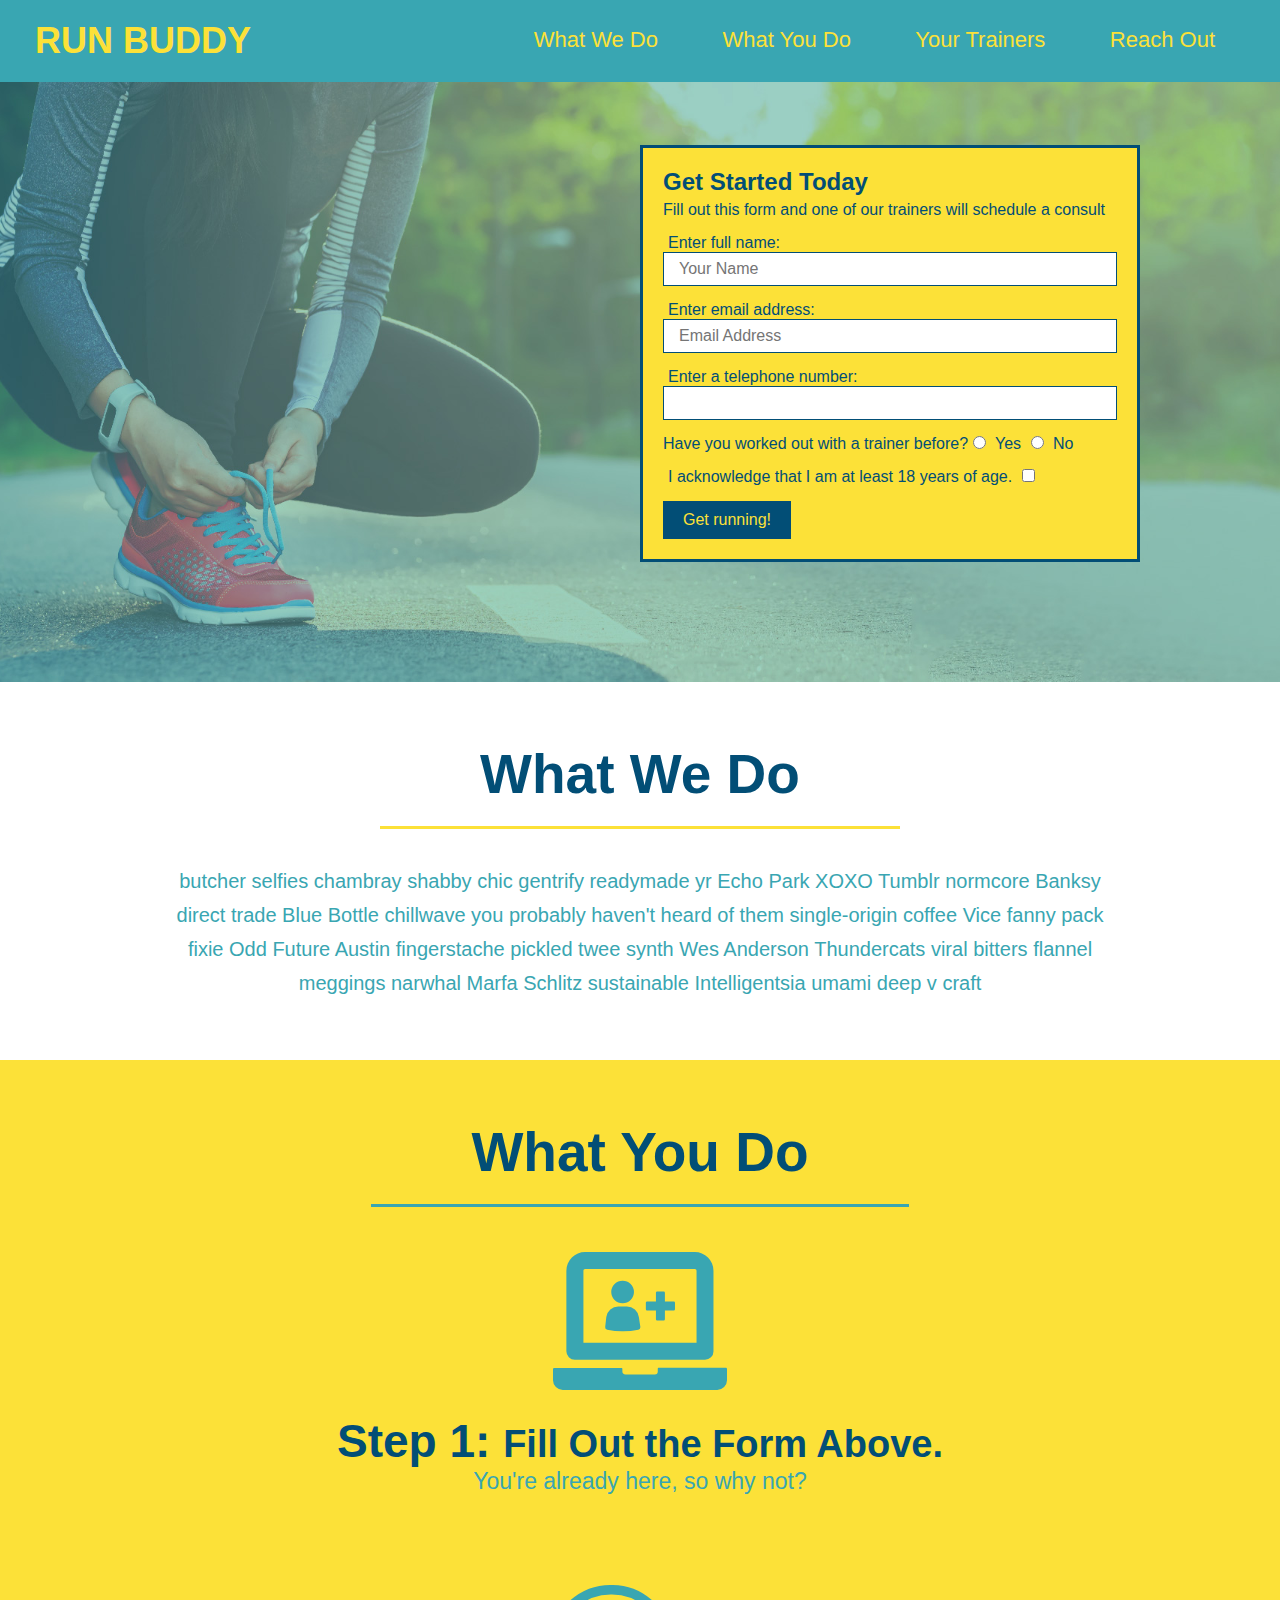
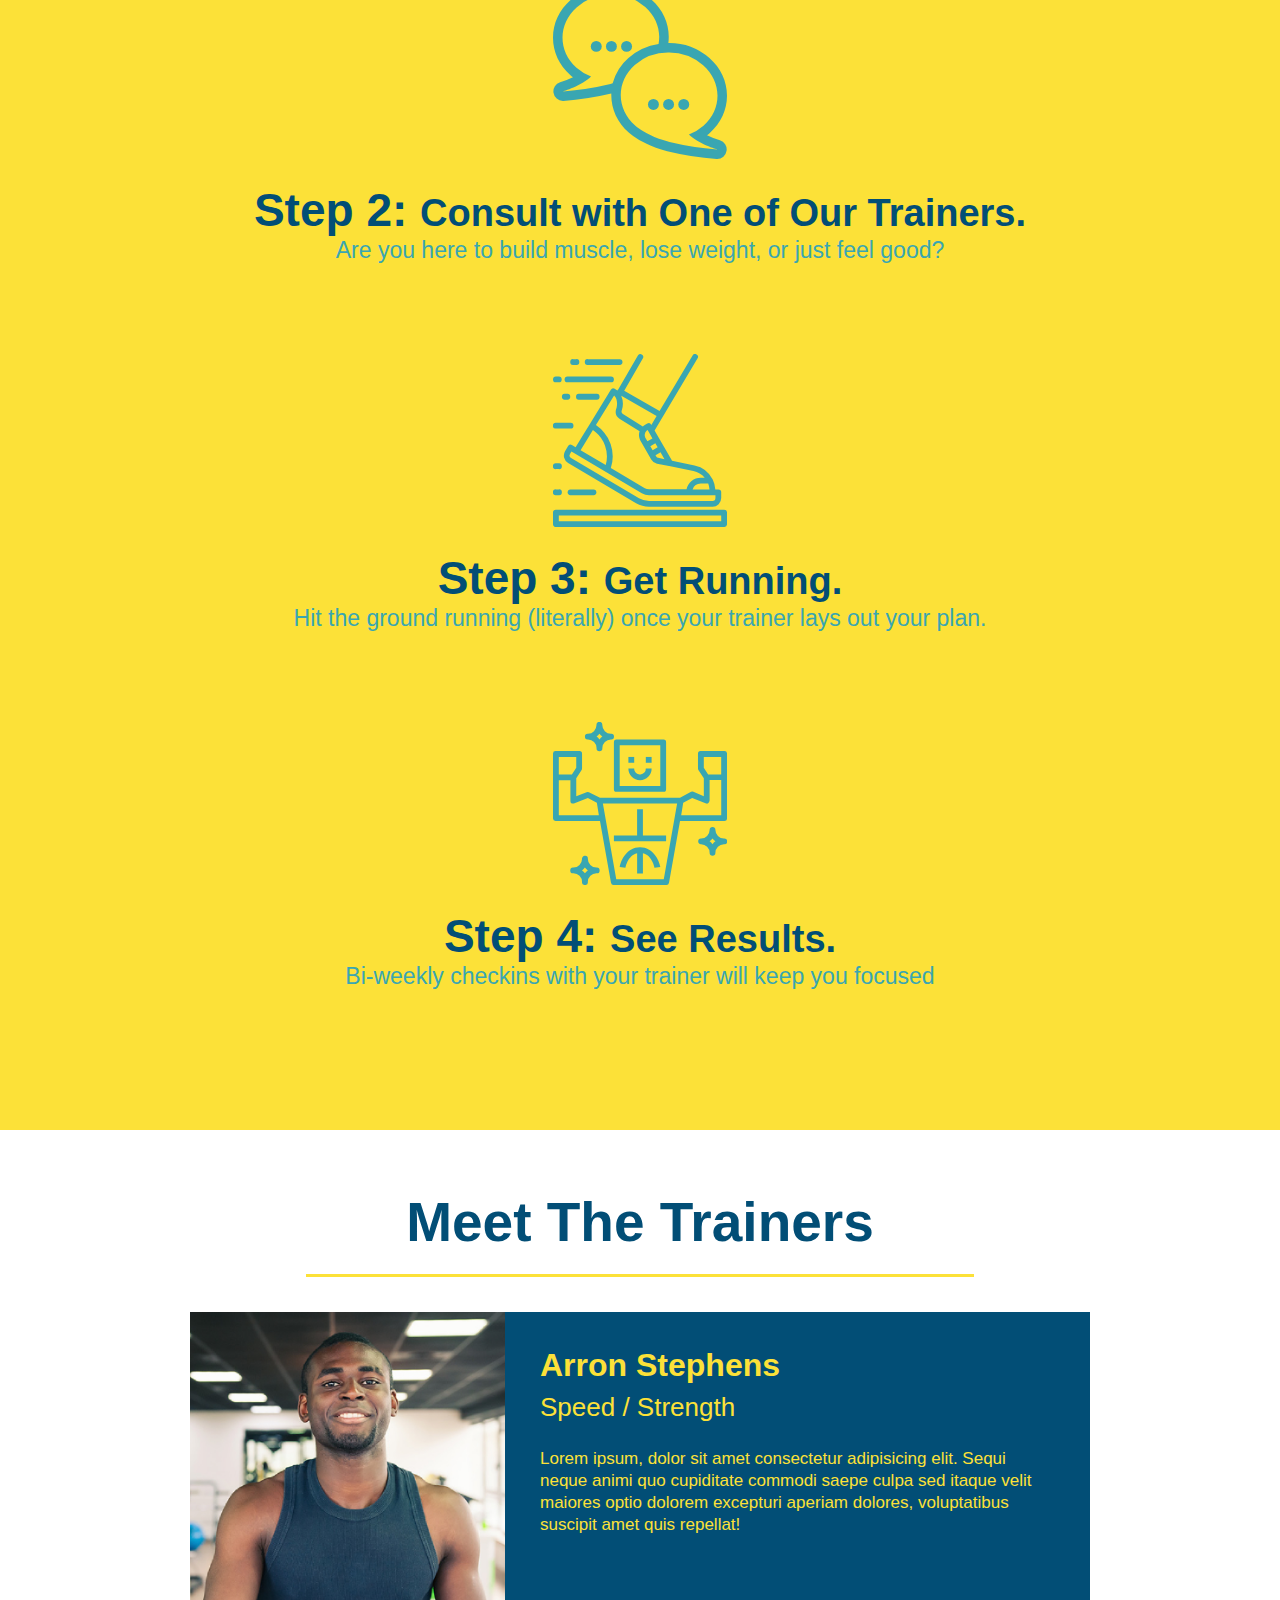
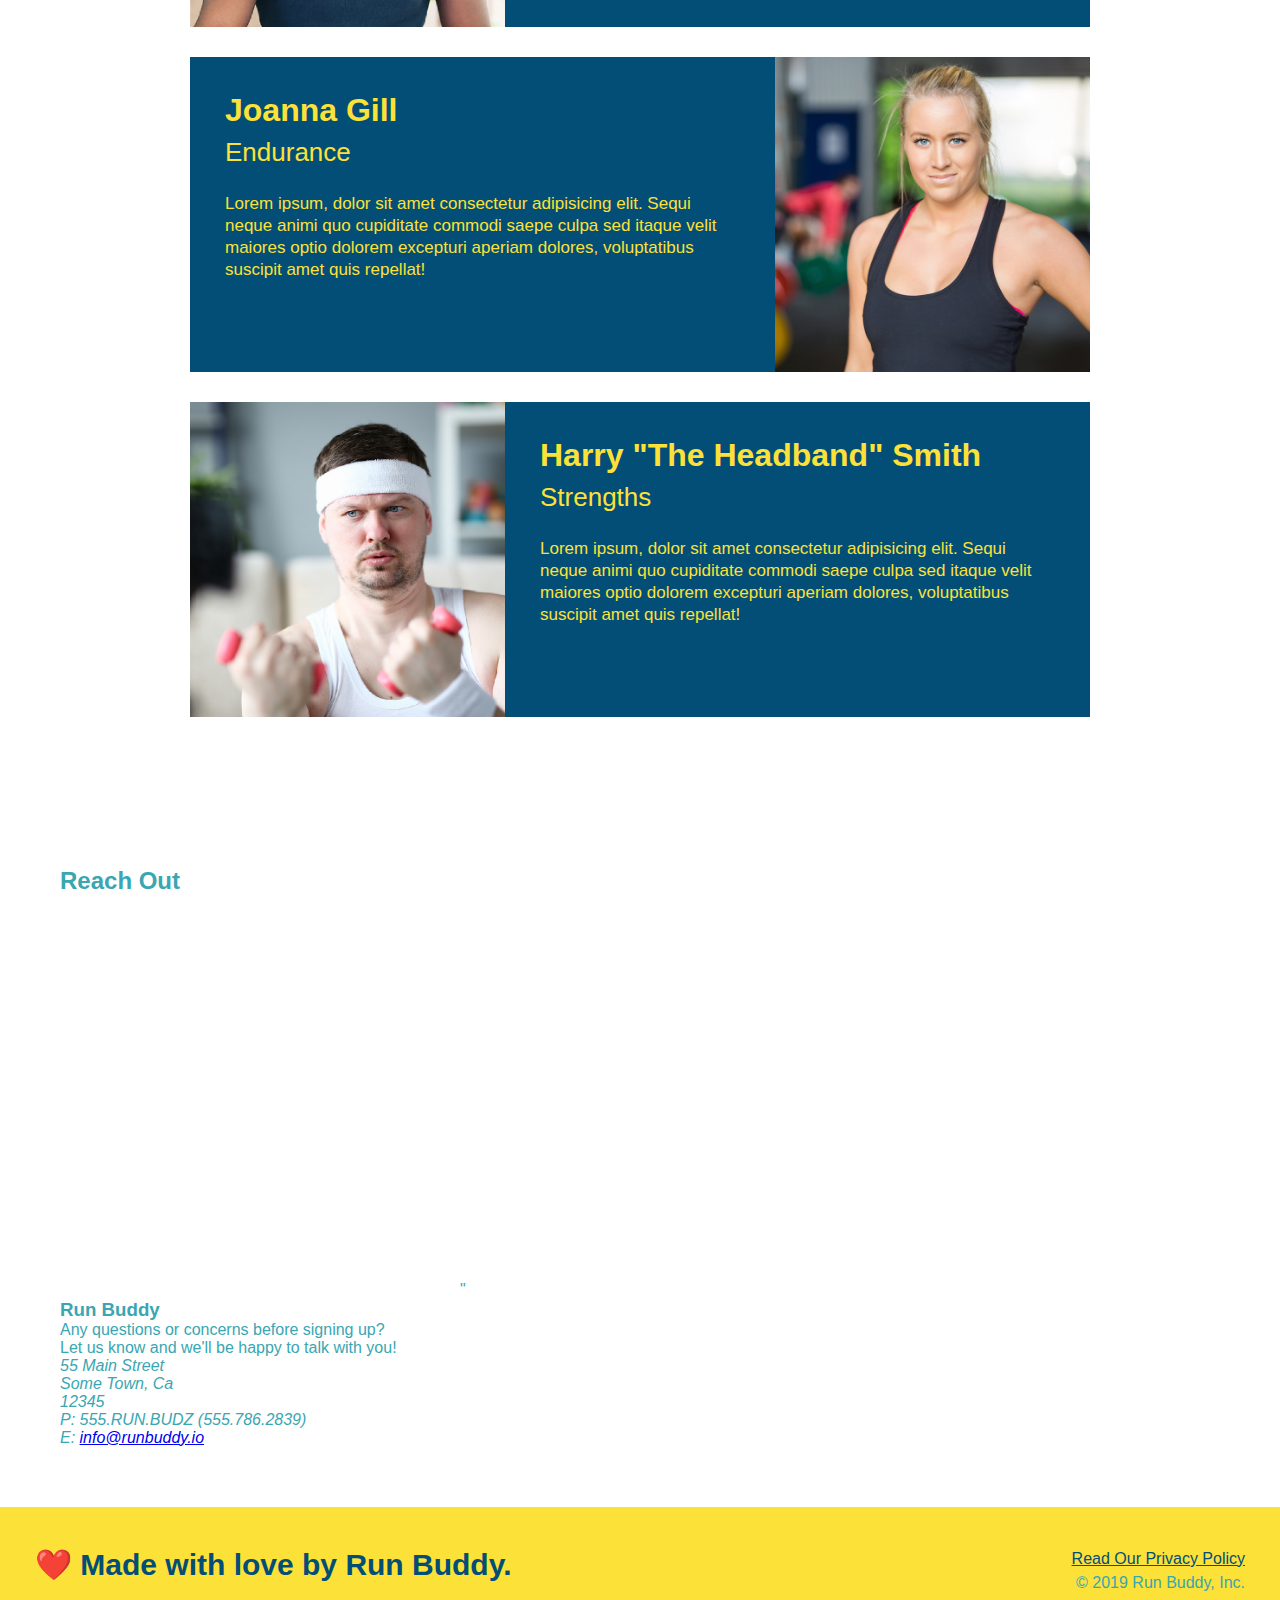
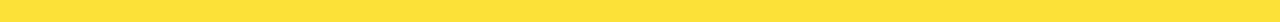
==== index.html @ d8ef8b3f "add iframe" ====
<!DOCTYPE html>
<html lang="en">
<head>
     <meta charset="UTF-8" />
    <title>Run Buddy</title>
    <link rel="stylesheet" href="./assets/css/style.css" />
</head>

<body>
    
    <!-- navigation -->
    
    <header>
       <h1>
         <a href="/">RUN BUDDY</a>
       </h1> 
        <nav>
          
            <!-- Unordered list element -->
           <ul>
               
            <!-- List item element -->
               <li>
                   
                <!-- Anchor element -->
                  
                   <a href="#what-we-do">What We Do</a>
               </li>
               <li>
                   <a href="#what-you-do">What You Do</a>
               </li>
               <li>
                   <a href="#your-trainers">Your Trainers</a>
               </li>
               <li>
                   <a href="#reach-out">Reach Out</a>
               </li>
           </ul>
        </nav>
    </header>
   
    <!-- hero/jumbotron -->
   
    <section class="hero">
        <div class="hero-form">
            <h3>Get Started Today</h3>
            <p>Fill out this form and one of our trainers will schedule a consult</p>
            
            <!-- Add form element -->
            
            <form>
                <label for="name">Enter full name:</label>
                <input type="text" placeholder="Your Name" name="name" id="name" class="form-input" />
                
                <label for="email">Enter email address:</label>
                <input type="email" placeholder="Email Address" name="email" id="email" class="form-input" />
                
                <label for="phone">Enter a telephone number:</label>
                <input type="tel" placehoder="Phone Number" name="phone" id="phone" class="form-input" />
                <p>
                    Have you worked out with a trainer before?
                    <input type="radio" name="trainer-confirm" id="trainer-yes" />
                    <label for="trainer-yes">Yes</label>
                    <input type="radio" name="trainer-confirm" id="trainer-no" />
                    <label for="trainer-no">No</label>
                </p>
                <p>
                    <label for="checkbox" >
                        I acknowledge that I am at least 18 years of age.
                    </label>
                    <input type="checkbox" name="age-confirm" id="checkbox" />
                </p>
                <button type="submit">
                    Get running!
                </button>
            </form>
        </div>
    </section>
    <!-- end hero -->
    
    <!-- "what we do" section -->
    
    <section id="what-we-do" class="intro">
        <h2 class="section-title primary-border">What We Do</h2>
        <p>
            butcher selfies chambray shabby chic gentrify readymade yr Echo Park XOXO Tumblr normcore Banksy direct trade Blue Bottle chillwave you probably haven't heard of them single-origin coffee Vice fanny pack fixie Odd Future Austin fingerstache pickled twee synth Wes Anderson Thundercats viral bitters flannel meggings narwhal Marfa Schlitz sustainable Intelligentsia umami deep v craft
        </p>
    
    </section>

    <!-- "what you do" section -->
    <section id="what-you-do" class="steps">
        <h2 class="section-title secondary-border">What You Do</h2>

        <div>
           
            <!-- insert this img element -->
            <img src="./assets/images/step-1.svg" alt="" />
            <h3>Step 1: <span>Fill Out the Form Above.</span></h3>
            <p>You're already here, so why not?</p>
       
        </div>
        
        <div>
            
            <!-- insert this img element -->
           <img src="./assets/images/step-2.svg" alt="" />
           <h3>Step 2: <span>Consult with One of Our Trainers.</span></h3>
           <p>Are you here to build muscle, lose weight, or just feel good?</p>
      
        </div>

       <div>
            
        <!-- insert this img element -->
          <img src="./assets/images/step-3.svg" alt="" />
          <h3>Step 3: <span>Get Running.</span></h3>
          <p>Hit the ground running (literally) once your trainer lays out your plan.</p>
     
        </div>

      <div>
           
        <!-- insert this img element -->
          
        <img src="./assets/images/step-4.svg" alt="" />
         <h3>Step 4: <span>See Results.</span></h3>
         <p>Bi-weekly checkins with your trainer will keep you focused</p>
     
        </div>
    
    </section>
    
    <!-- "meet the trainers" section -->
    <section id="your-trainers" class="trainers">
        
        <h2 class="section-title primary-border">
            Meet The Trainers
        </h2>
         <!-- first trainer bio -->
        <article class="trainer">
            <img src="./assets/images/trainer-1.jpg" alt="Arron Stephens in his workout clothes, ready to pump iron" />
            <div class="trainer-bio text-left">
                <h3>Arron Stephens</h3>
                <h4>Speed / Strength</h4>
                <p>
                    Lorem ipsum, dolor sit amet consectetur adipisicing elit. Sequi neque animi quo cupiditate commodi saepe culpa sed
                    itaque velit maiores optio dolorem excepturi aperiam dolores, voluptatibus suscipit amet quis repellat! 
                </p>
             </div>
            </article>
            <!-- second trainer bio -->
            <article class="trainer">
            <div class="trainer-bio text-left">
                <h3>Joanna Gill</h3>
                <h4>Endurance</h4>
                <p>
                    Lorem ipsum, dolor sit amet consectetur adipisicing elit. Sequi neque animi quo cupiditate commodi saepe culpa sed
                    itaque velit maiores optio dolorem excepturi aperiam dolores, voluptatibus suscipit amet quis repellat! 
                </p>
             </div>
             <img src="./assets/images/trainer-2.jpg" alt="Joanna Gill cooling off after a workout" />
            </article>
           <!-- third trainer bio -->
            <article class="trainer">
            <img src="./assets/images/trainer-3.jpg" alt="Harry Smith wearing a headband and lifting comically small pink weights" />
            <div class="trainer-bio text-left">
                <h3>Harry "The Headband" Smith</h3>
                <h4>Strengths</h4>
                <p>
                    Lorem ipsum, dolor sit amet consectetur adipisicing elit. Sequi neque animi quo cupiditate commodi saepe culpa sed
                    itaque velit maiores optio dolorem excepturi aperiam dolores, voluptatibus suscipit amet quis repellat! 
                </p>
            </div>
            </article>

    
    </section>
    
    <!-- "reach out" section -->
    
    <section>
        
        <h2>
            Reach Out
        </h2>
    <div class="contact-info">
        <iframe
        src="https://www.google.com/maps/embed?pb=!1m18!1m12!1m3!1d184596.12013698727!2d-79.90496013267479!3d43.704015378473976!2m3!1f0!2f0!3f0!3m2!1i1024!2i768!4f13.1!3m3!1m2!1s0x882b1598fc115631%3A0xb42638a7da50dcc9!2sPetSmart!5e0!3m2!1sen!2sca!4v1607138807321!5m2!1sen!2sca" 
        width="400" 
        height="400" 
        frameborder="0" 
        style="border:0;" 
        allowfullscreen="" 
        aria-hidden="false" 
        tabindex="0"
        >
        </iframe>"
    </div>
    <div>
        <h3>Run Buddy</h3>
        <p>
            Any questions or concerns before signing up?
            <br />
            Let us know and we'll be happy to talk with you!
        </p>
        <address>
            55 Main Street <br/>
            Some Town, Ca <br/>
            12345<br />
            P: 555.RUN.BUDZ (555.786.2839)<br/>
            E: <a href="mailto:info@runbuddy.io">info@runbuddy.io</a>
          </address>
    </div>
    </section>
    
    <!-- footer -->
    
    <footer>
        <h2>❤️ Made with love by Run Buddy.</h2>
        <div>
            <a href="#">Read Our Privacy Policy</a><br />
            &copy; 2019 Run Buddy, Inc.
        </div>
    </footer>
</body>
</html>
---- assets/css/style.css ----
* {
   margin: 0;
   padding: 0;
   box-sizing: border-box;
}

/*apply styles to <body> */
body {
    color: #39a6b2;
    font-family: Helvetica, Arial, sans-serif;
  }
  /* apply styles to <header> */
header {
    padding: 20px 35px;
    background-color: #39a6b2;
  }
header h1 {
    font-weight: bold;
    font-size: 36px;
    color: #fce138;
    margin: 0;
    display: inline;
  }
header a {
    text-decoration: none;
    color: #fce138;
}
header nav {
    float: right;
    margin: 7px 0;
}
header nav ul li{
    display: inline;
}
header nav ul li a {
    margin: 0 30px;
    font-weight: lighter;
    font-size: 22px;
}
footer {
    background: #fce138;
    width: 100%;
    padding: 40px 35px;
}
footer h2 {
    display: inline;
    color: #024e76;
    font-size: 30px;
    margin: 0;
}
footer div {
    float: right;
    line-height: 1.5;
    text-align: right;
}
footer a {
    color: #024e76;
}

section {
    padding: 60px ;
}

/* Hero Style Start */
.hero {
    background-image: url("../images/hero-bg.jpg");
    height: 600px;
    background-size: cover;
    background-position: center;
    position: relative;
}
.hero-form {
    border: solid 3px #024e76;
    background-color:  #fce138;
    padding: 20px;
    width: 500px;
    color: #024e76;
    position: absolute;
    bottom: 120px;
    right: 140px;
}
.hero-form p {
    margin: 5px 0 15px 0;

}
.hero-form h3 {
    font-size: 24px;
    margin: 0px;
}
.form-input {
    border: 1px solid #024e76;
    display:block;
    padding: 7px 15px;
    font-size: 16px;
    color: #024e76;
    width: 100%;
    margin-bottom: 15px;
}
.hero-form label {
    margin: 0 5px;
}
.hero-form button {
    color: #fce138;
    background-color: #024e76;
    border: none;
    padding: 10px 20px;
    font-size: 16px;
}
/* Hero Style End */

/* What we do Start */

.intro {
    text-align: center;
}
.section-title {
    font-size: 55px;
    color: #024e76;
    margin-bottom: 35px;
    padding: 0 100px 20px 100px;
    border-bottom: 3px solid;
    border-color: #fce138;
    display: inline-block;
    border-bottom: 3px solid;
}
.primary-border {
    border-color: #fce138;
  }
  
.secondary-border {
    border-color: #39a6b2;
  }

.intro p {
    line-height: 1.7;
    color: #39a6b2;
    width: 80%;
    font-size: 20px;
    margin: 0 auto;
  }
  /* What we do End */

  /* What you do Start */
  
  .steps {
    text-align: center;
    background: #fce138;
  }
  .steps div {
      margin-bottom: 80px;
}

.steps img {
    width: 15%;
    margin: 10px;
}

.steps h3 {
    color: #024e76;
    font-size: 46px;
    margin-top: 10px;
}

.steps p {
    color: #39a6b2;
    font-size: 23px;
}

.steps span {
    font-size: 38px;
}

/*  Trainers section Starts */

.trainers {
    text-align: center;
}

.trainer {
    width: 900px;
    margin: 0 auto 30px auto;
    background: #024e76;
    color: #fce138;
    overflow: auto;
}
.trainer img {
    width: 35%;
    float: left;
  }
  
.trainer-bio {
    padding: 35px;
    float: left;
    width: 65%;
  }
  .text-left {
    text-align: left;
  }
  
  .text-right {
    text-align: right;
  }
  .trainer-bio h3 {
    font-size: 32px;
    margin-bottom: 8px;
  }
  
  .trainer-bio h4 {
    font-weight: lighter;
    font-size: 26px;
    margin-bottom: 25px;
  }
  
  .trainer-bio p {
    font-size: 17px;
    line-height: 1.3;
  }
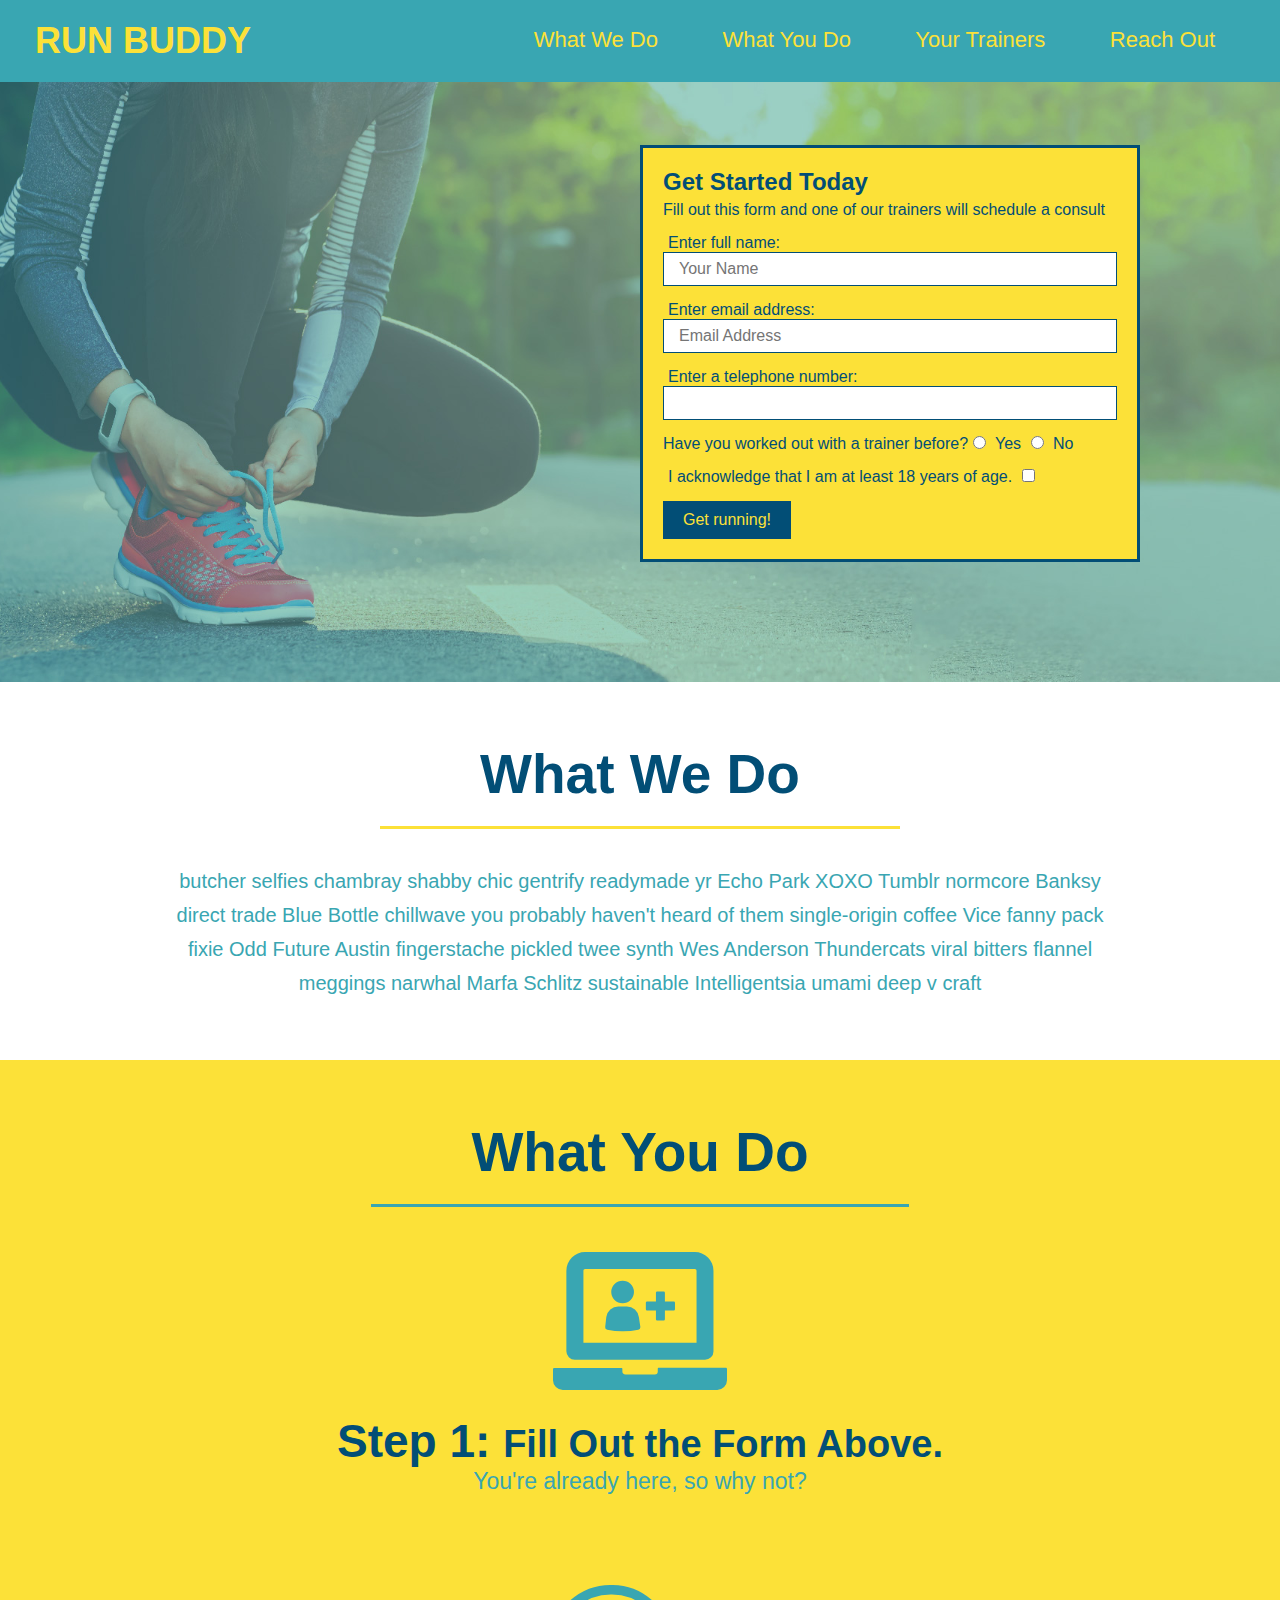
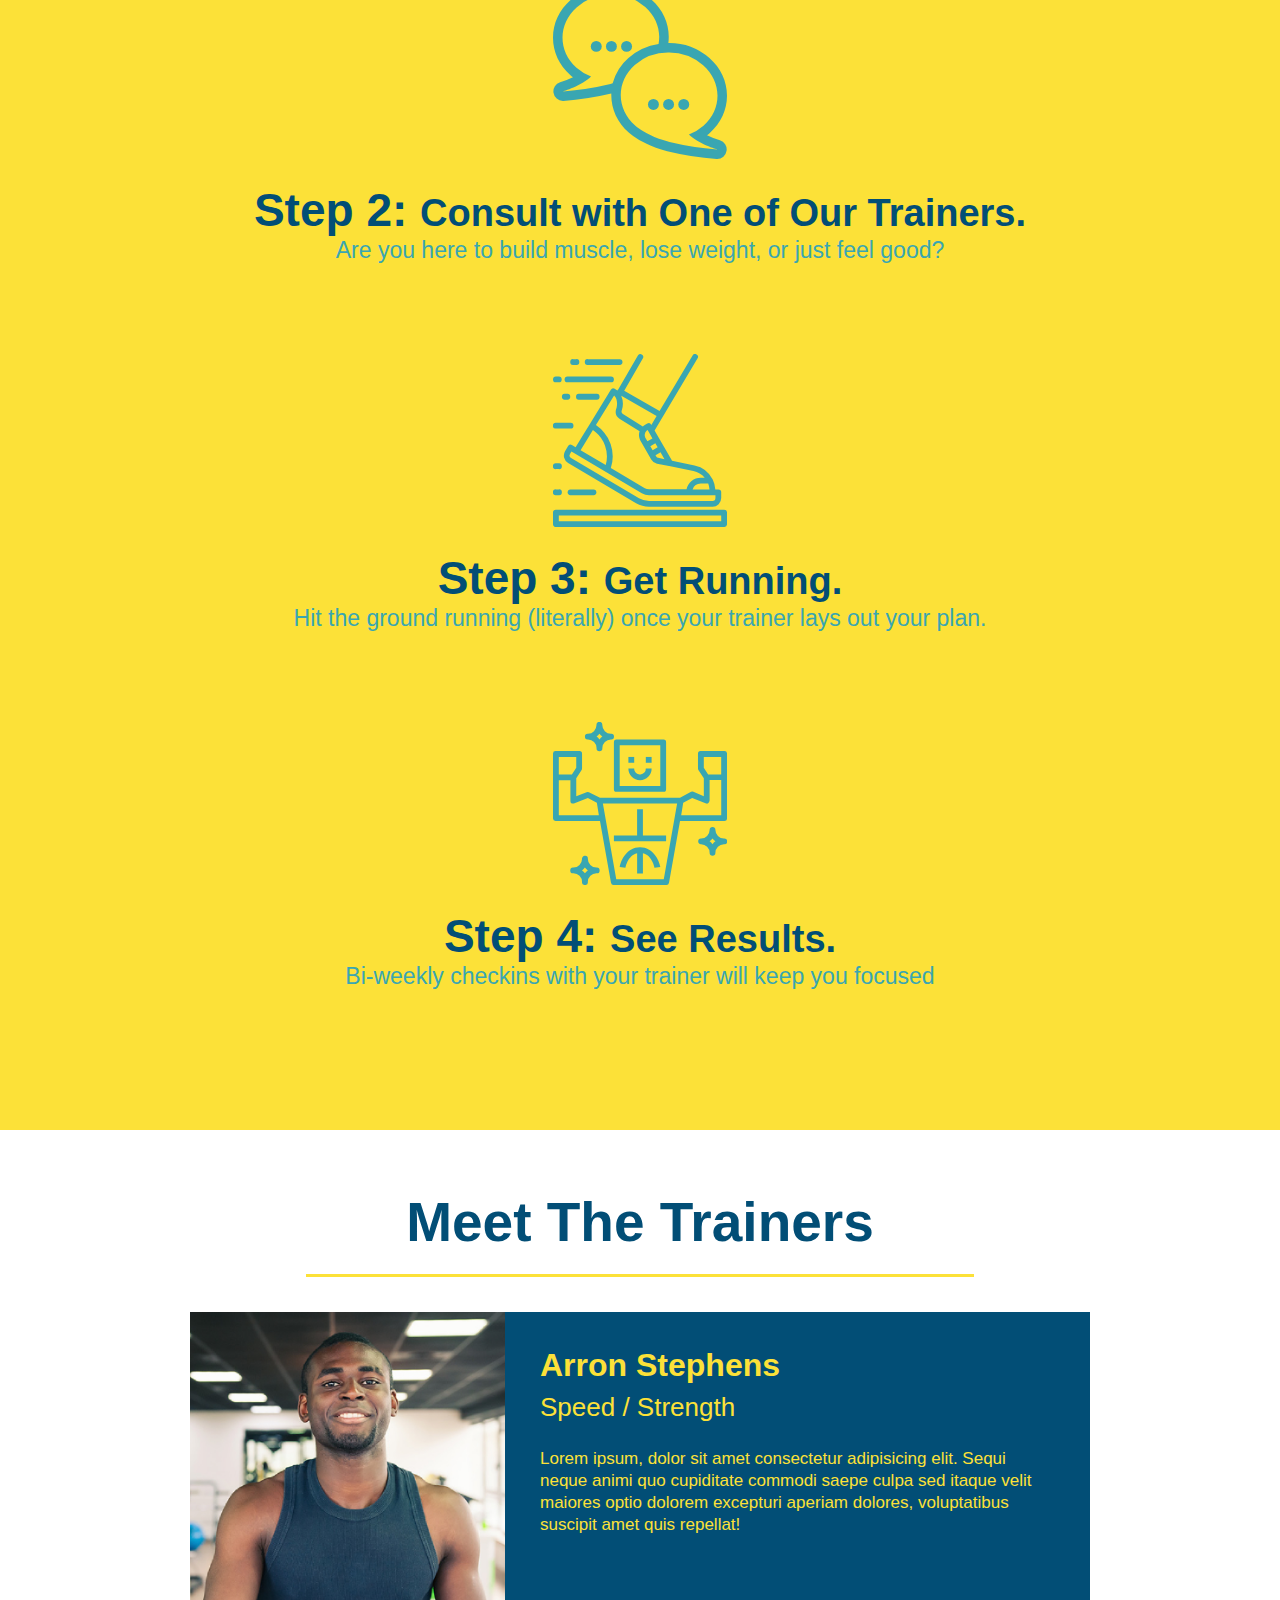
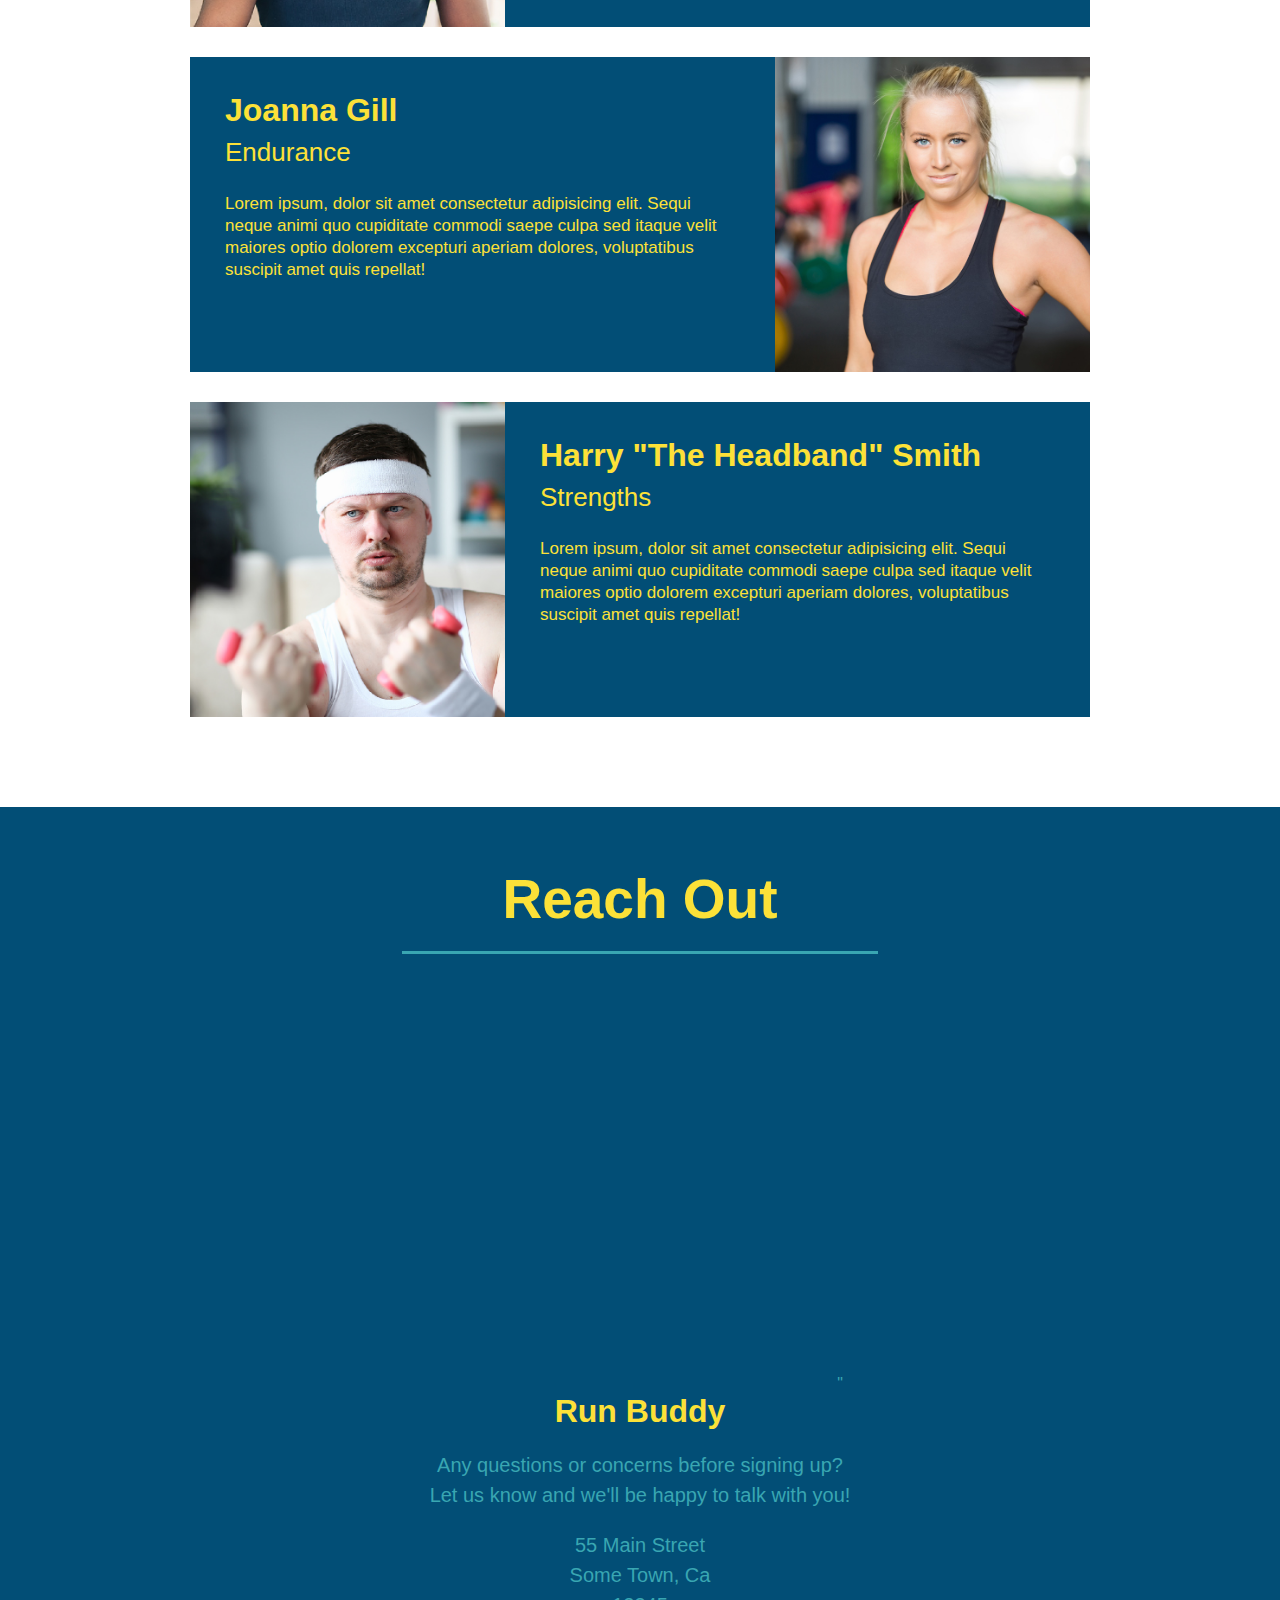
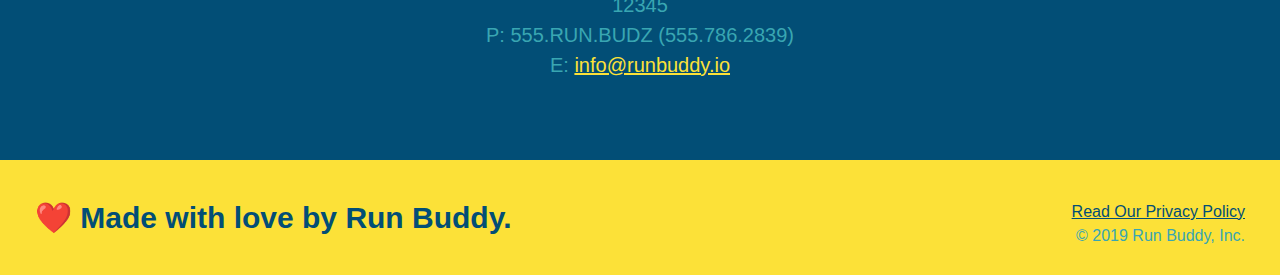
==== commit 91ee96eb: "privacy policy" ====
--- a/index.html
+++ b/index.html
@@ -179,9 +179,9 @@
     
     <!-- "reach out" section -->
     
-    <section>
+    <section id="reach-out" class="contact">
         
-        <h2>
+        <h2 class="section-title secondary-border">
             Reach Out
         </h2>
     <div class="contact-info">
@@ -197,7 +197,7 @@
         >
         </iframe>"
     </div>
-    <div>
+    <div class="contact-info">
         <h3>Run Buddy</h3>
         <p>
             Any questions or concerns before signing up?
@@ -211,7 +211,7 @@
             P: 555.RUN.BUDZ (555.786.2839)<br/>
             E: <a href="mailto:info@runbuddy.io">info@runbuddy.io</a>
           </address>
-    </div>
+        </div>
     </section>
     
     <!-- footer -->
--- a/assets/css/style.css
+++ b/assets/css/style.css
@@ -214,4 +214,45 @@
   .trainer-bio p {
     font-size: 17px;
     line-height: 1.3;
-  }+  }
+
+  /* REACH OUT STYLES START */
+  .contact {
+    text-align: center;
+    background: #024e76;
+  }
+
+  .contact h2 {
+    color: #fce138;
+  }
+  .contact-info div {
+    width: 410px;
+    display: inline-block;
+    vertical-align: top;
+    text-align: left;
+    margin: 30px 0 0 60px;
+    color: white;
+  }
+ 
+  .contact-info iframe {
+    width: 400px;
+    height: 400px;
+  }
+
+  .contact-info h3 {
+    color: #fce138;
+    font-size: 32px;
+  }
+  
+  .contact-info p, .contact-info address {
+    margin: 20px 0;
+    line-height: 1.5;
+    font-size: 20px;
+    font-style: normal;
+  }
+  
+  .contact-info a {
+    color: #fce138;
+  }
+  
+  /* REACH OUT STYLES END */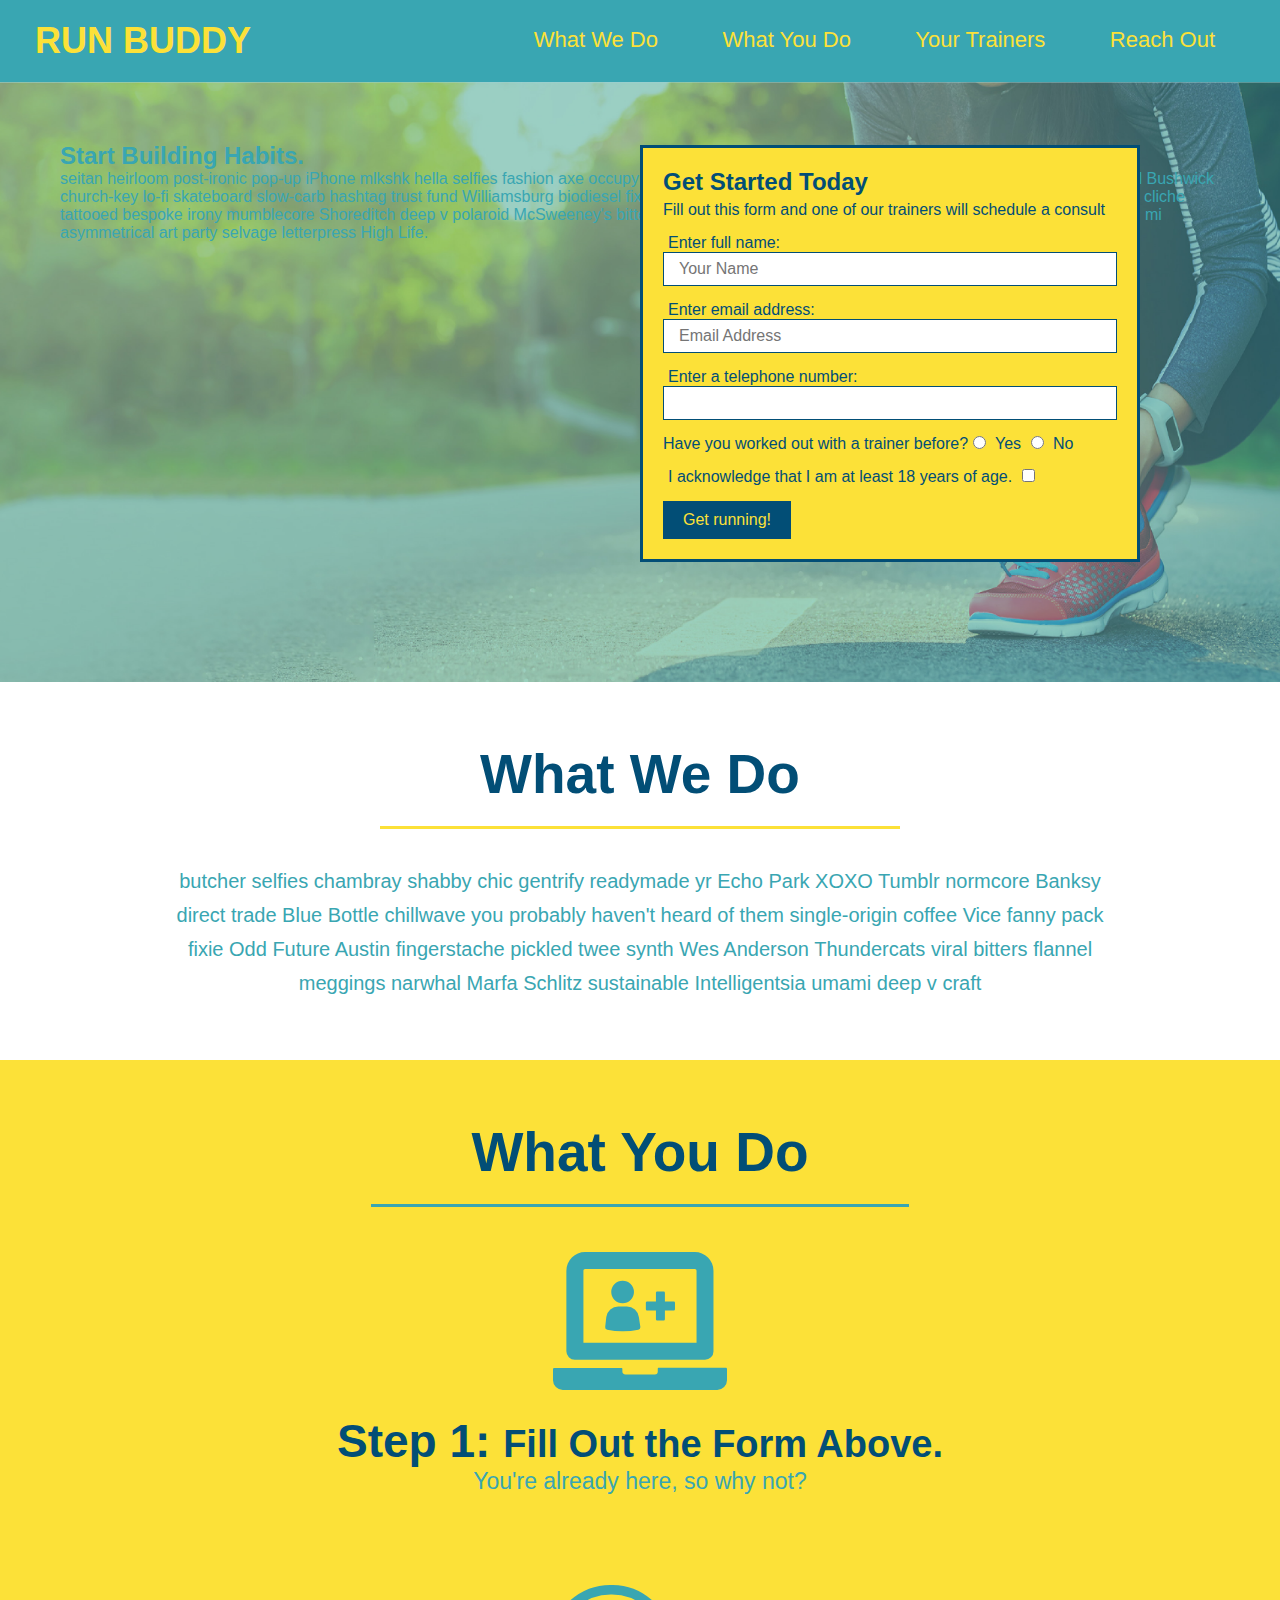
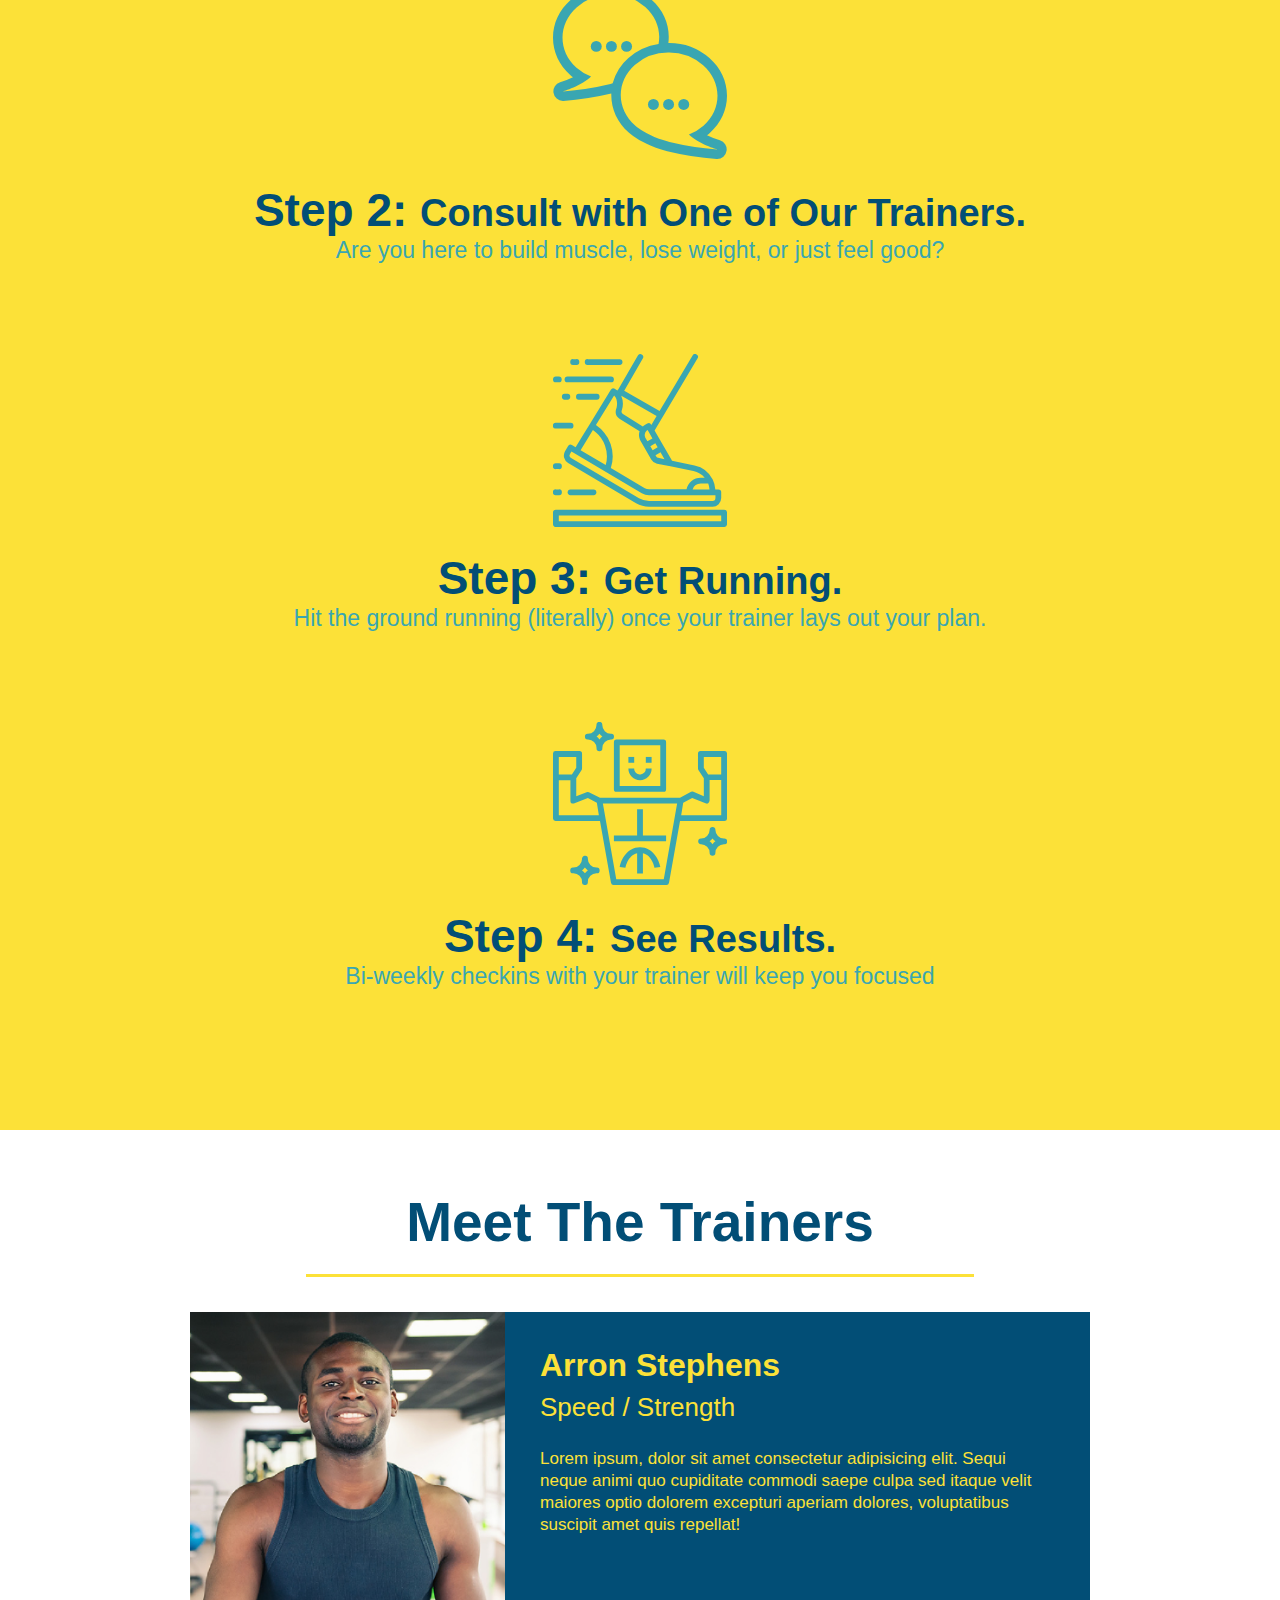
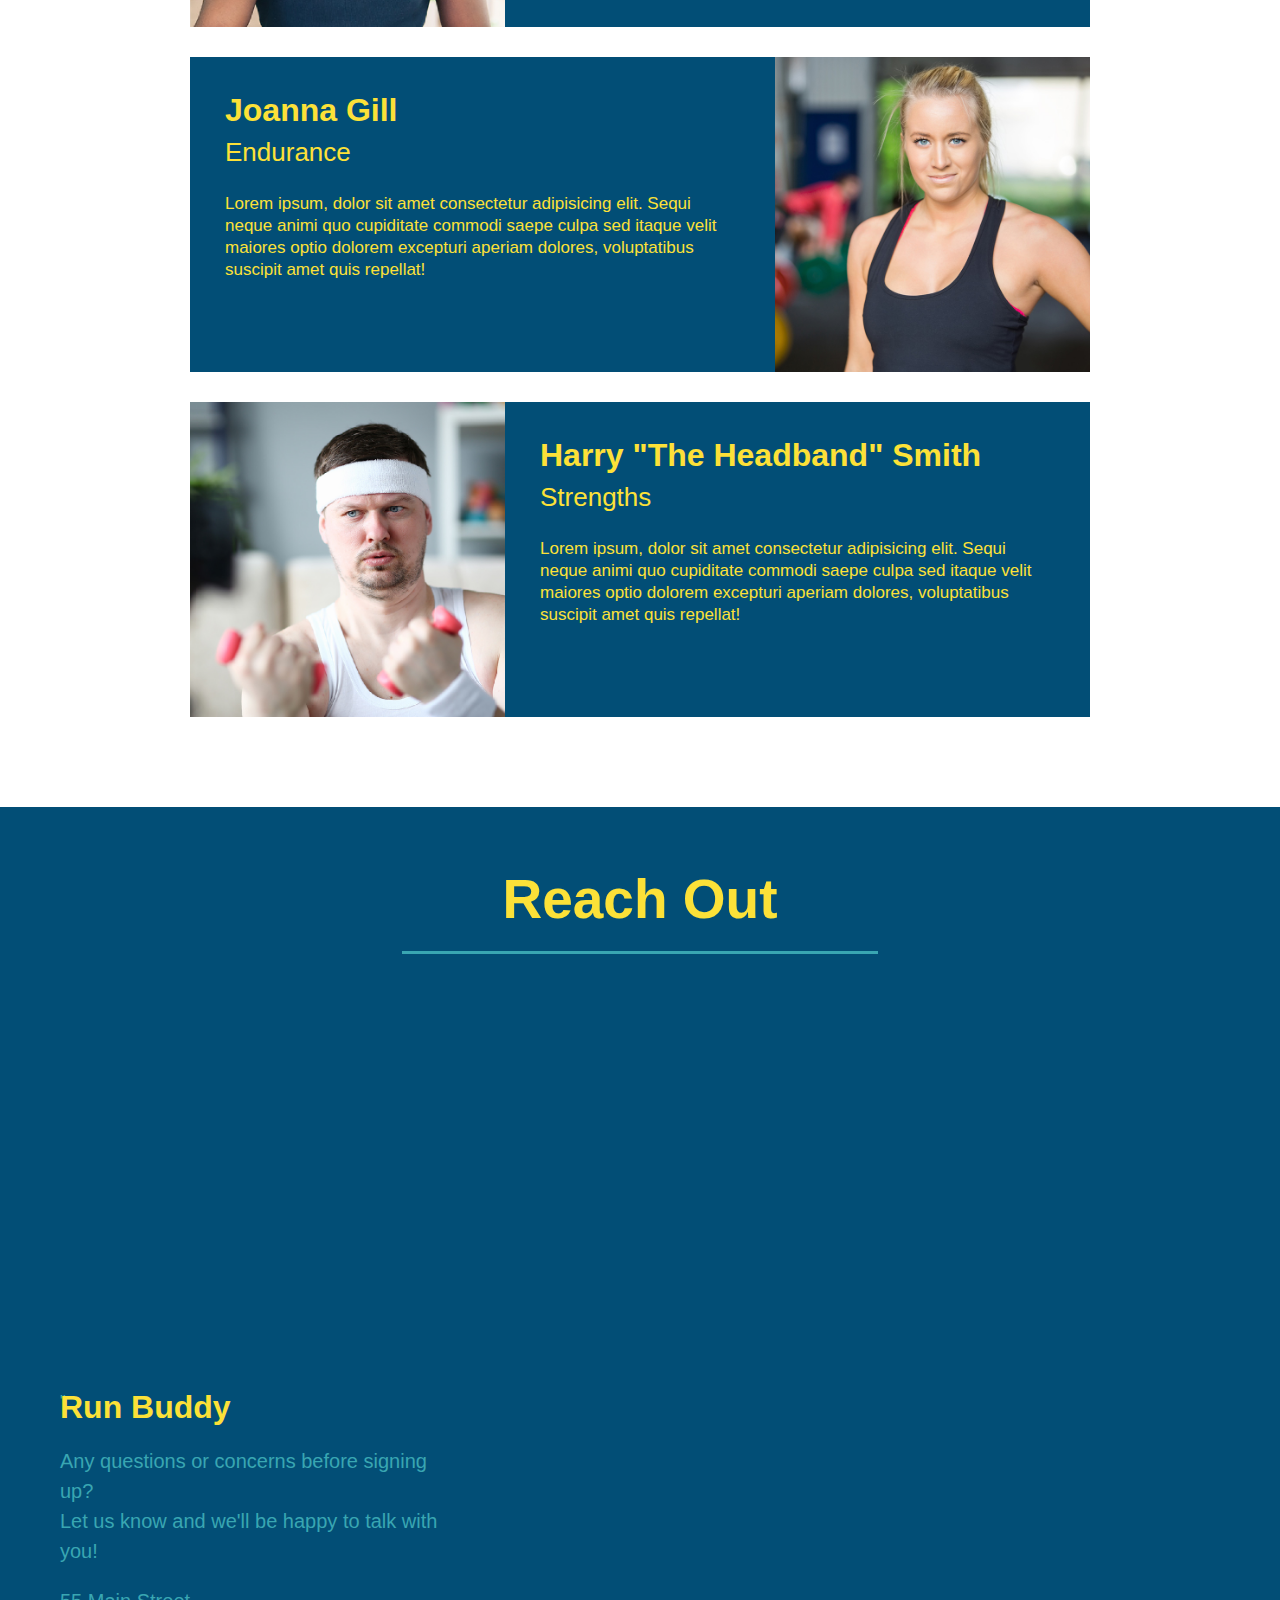
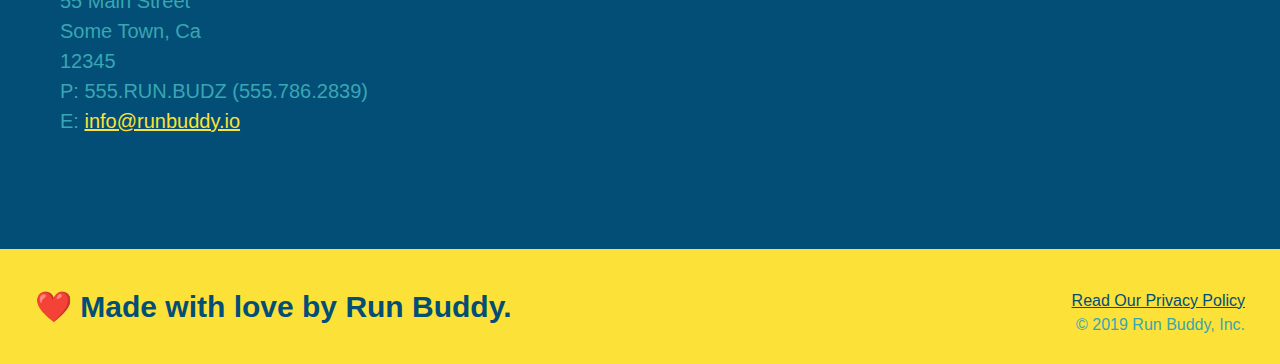
==== commit 1ca4e4df: "add content to hero, replace image" ====
--- a/index.html
+++ b/index.html
@@ -42,6 +42,13 @@
     <!-- hero/jumbotron -->
    
     <section class="hero">
+<div class="hero-cta">
+    <h2>Start Building Habits.</h2>
+    <p>
+        seitan heirloom post-ironic pop-up iPhone mlkshk hella selfies fashion axe occupy readymade put a bird on it messenger bag Wes Anderson Schlitz plaid Bushwick church-key lo-fi skateboard slow-carb hashtag trust fund Williamsburg biodiesel fixie farm-to-table 8-bit banjo XOXO Banksy chillwave bicycle rights retro cliche tattooed bespoke irony mumblecore Shoreditch deep v polaroid McSweeney's bitters cray gentrify tofu Marfa you probably haven't heard of them yr banh mi asymmetrical art party selvage letterpress High Life.
+    </p>
+</div> 
+
         <div class="hero-form">
             <h3>Get Started Today</h3>
             <p>Fill out this form and one of our trainers will schedule a consult</p>
@@ -74,6 +81,7 @@
                     Get running!
                 </button>
             </form>
+          </section>
         </div>
     </section>
     <!-- end hero -->
--- a/assets/css/style.css
+++ b/assets/css/style.css
@@ -9,7 +9,7 @@
     color: #39a6b2;
     font-family: Helvetica, Arial, sans-serif;
   }
-  /* apply styles to <header> */
+/* apply styles to <header> */
 header {
     padding: 20px 35px;
     background-color: #39a6b2;
@@ -234,9 +234,10 @@
     color: white;
   }
  
-  .contact-info iframe {
+  .contact-info {
     width: 400px;
     height: 400px;
+    text-align: left
   }
 
   .contact-info h3 {
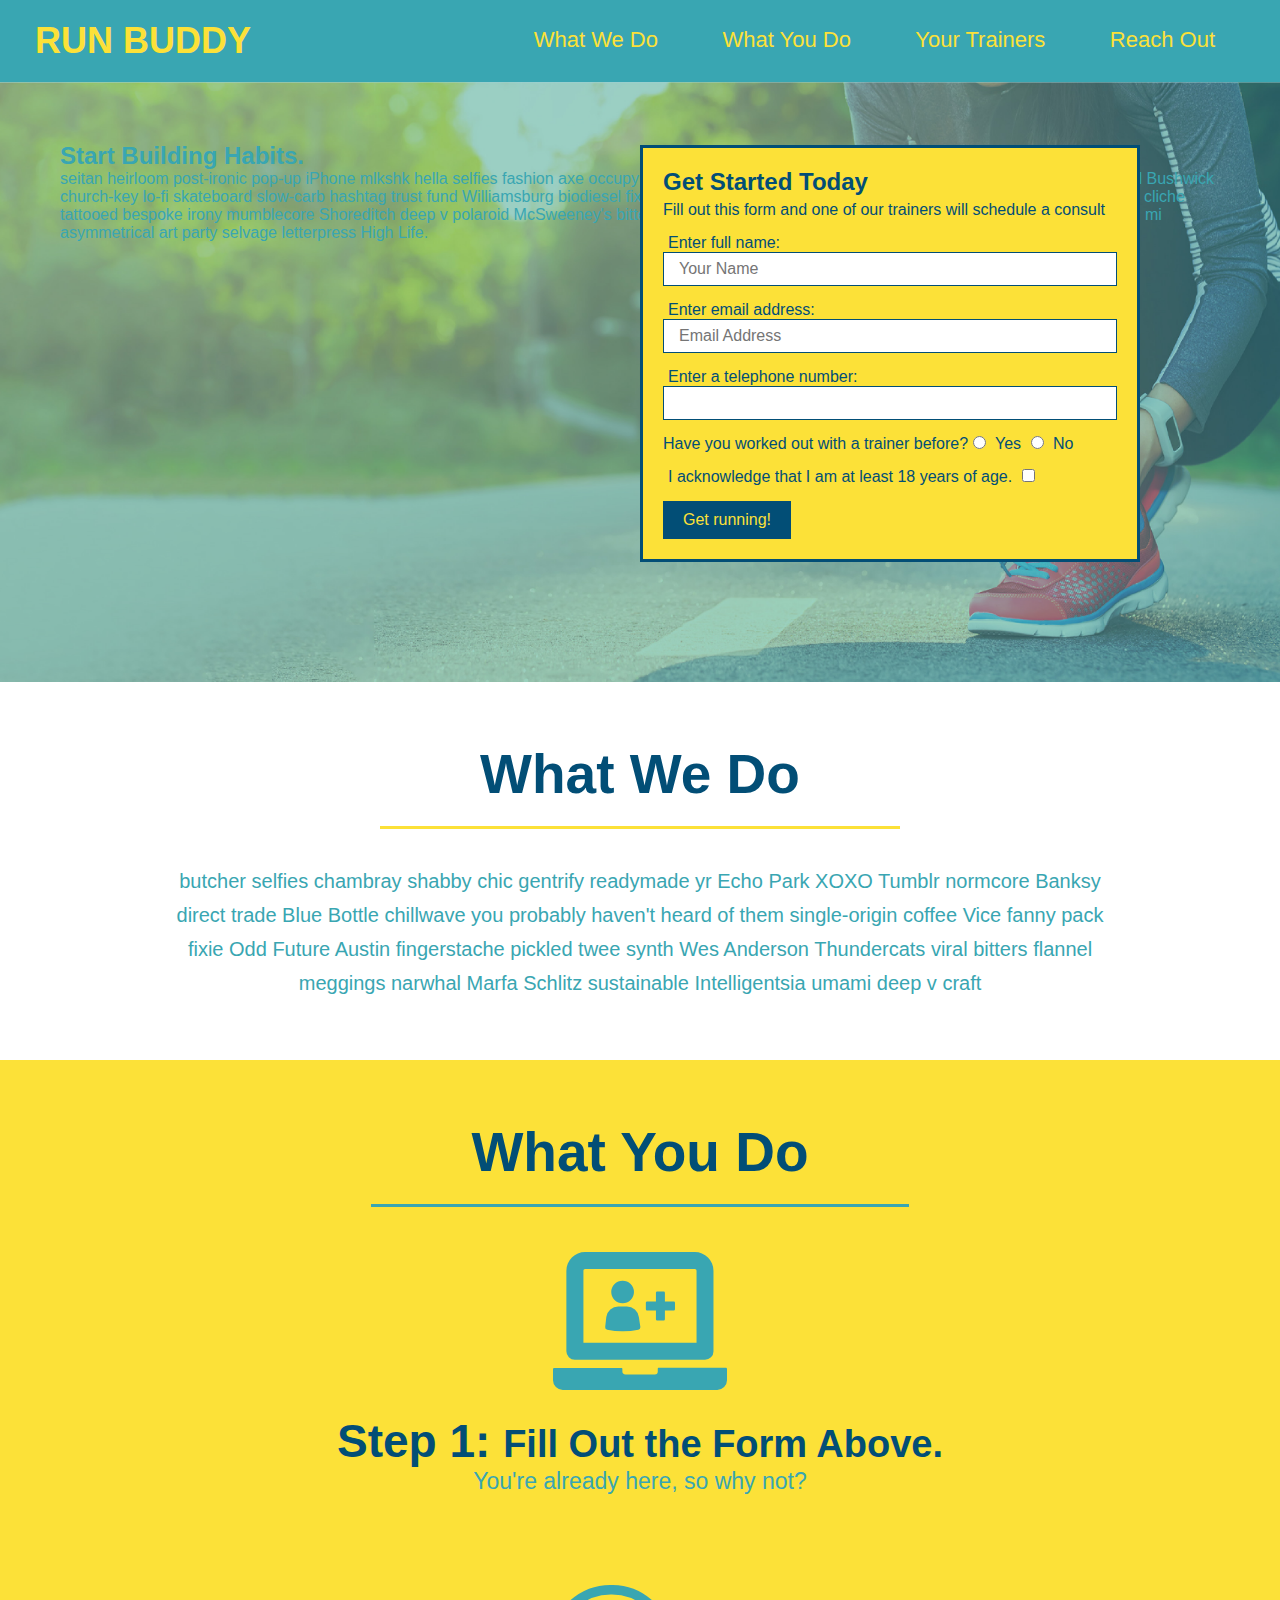
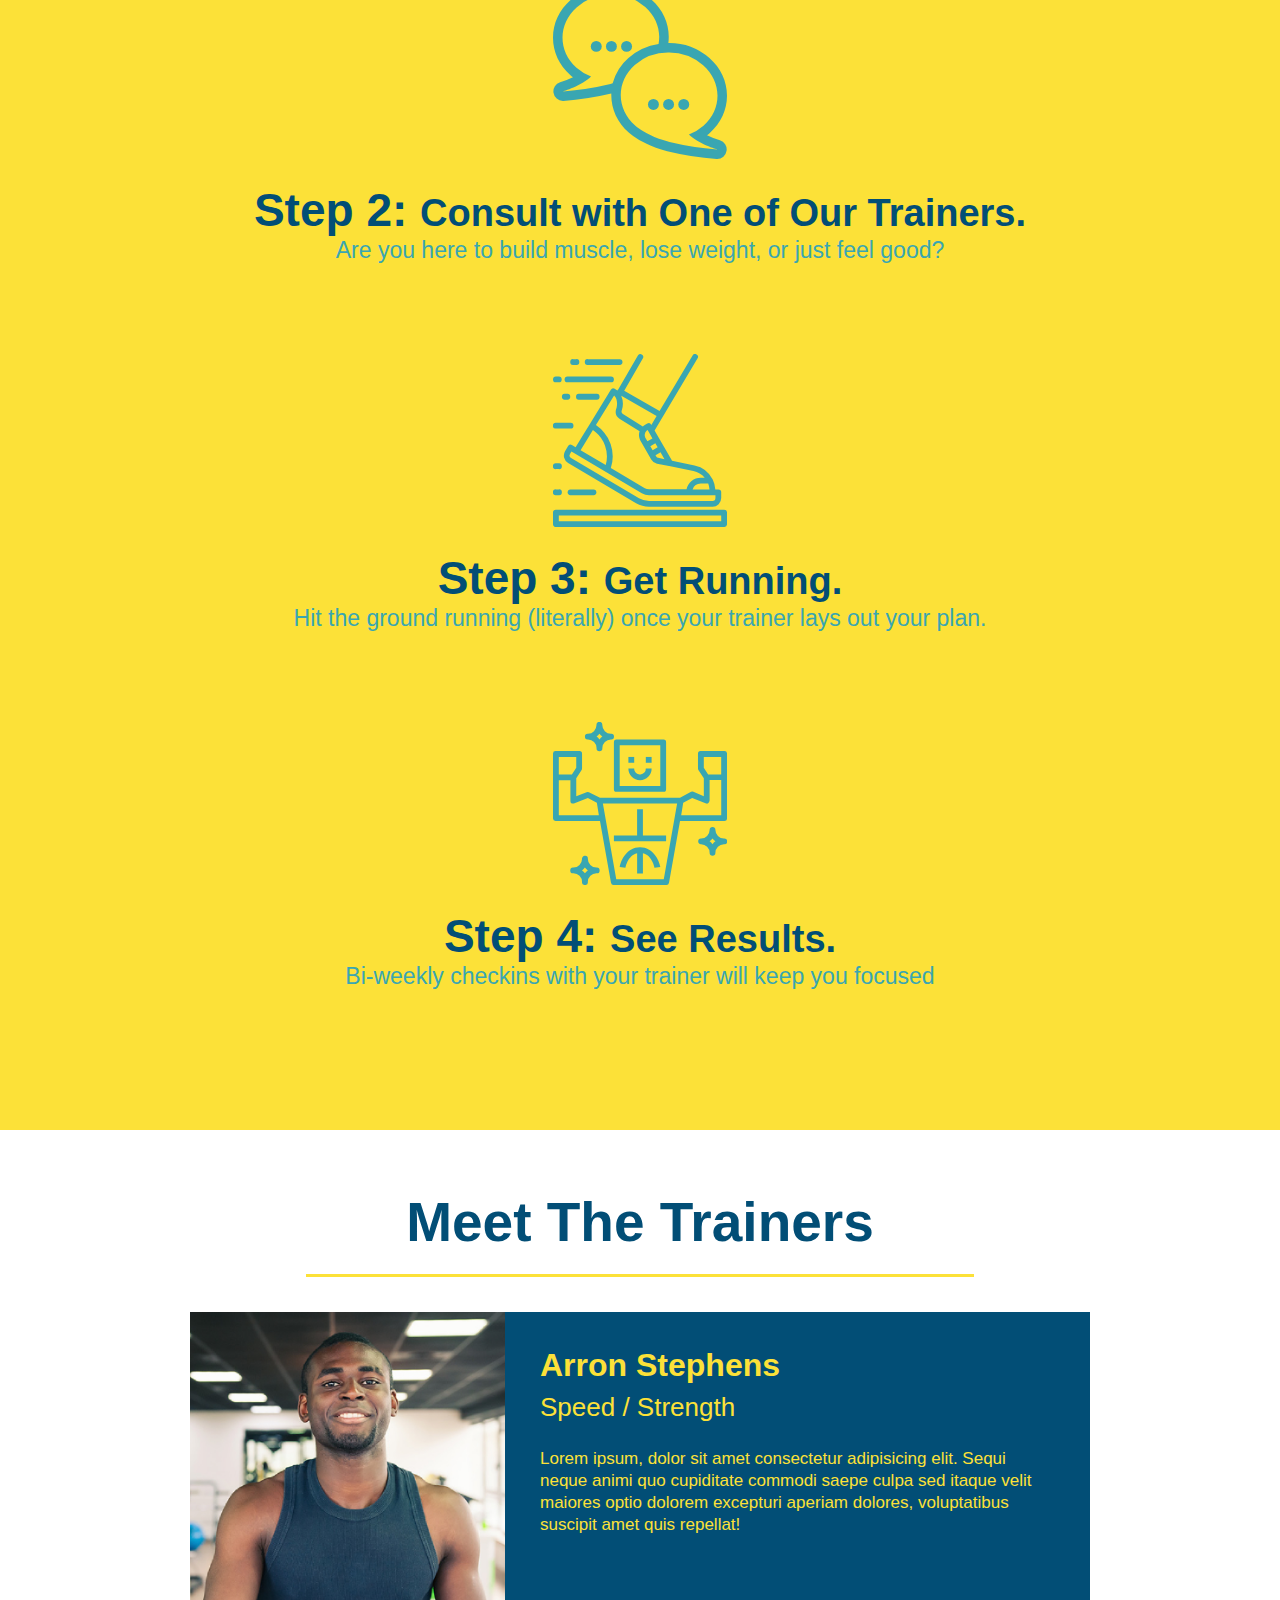
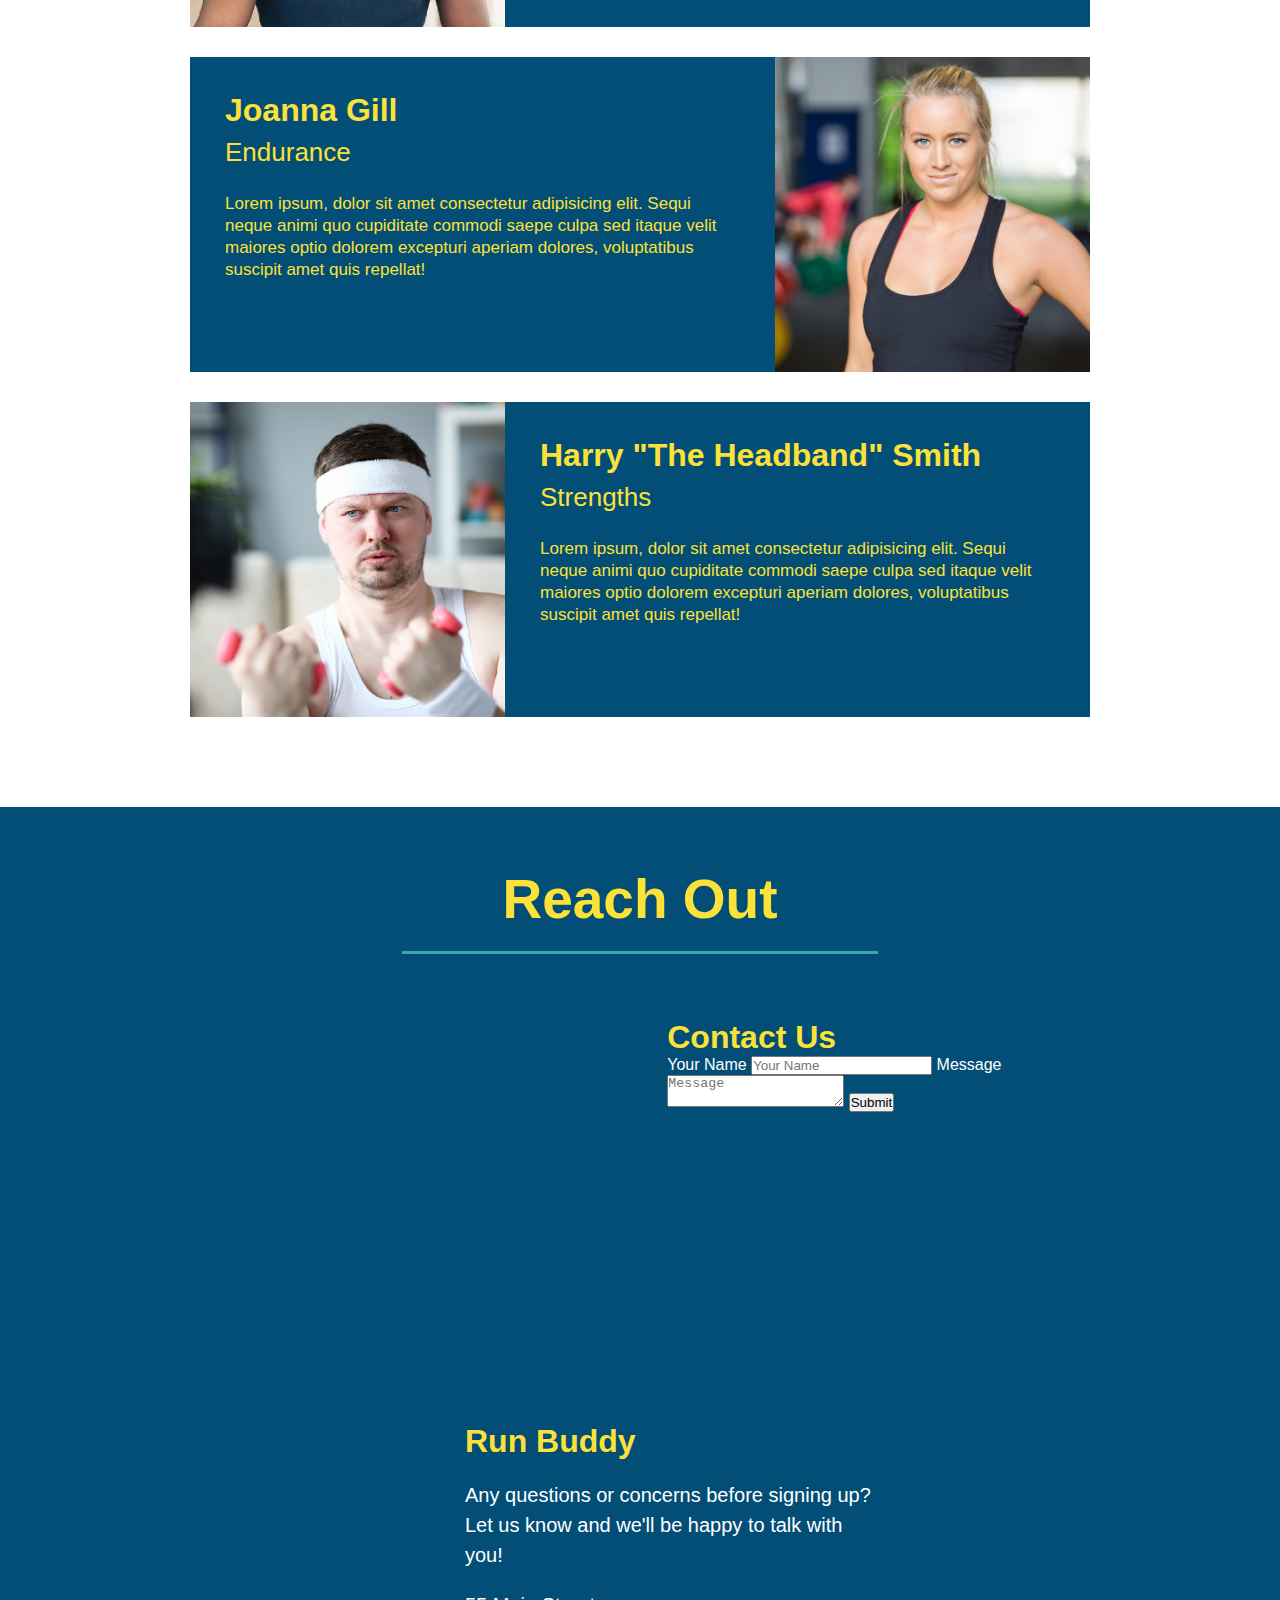
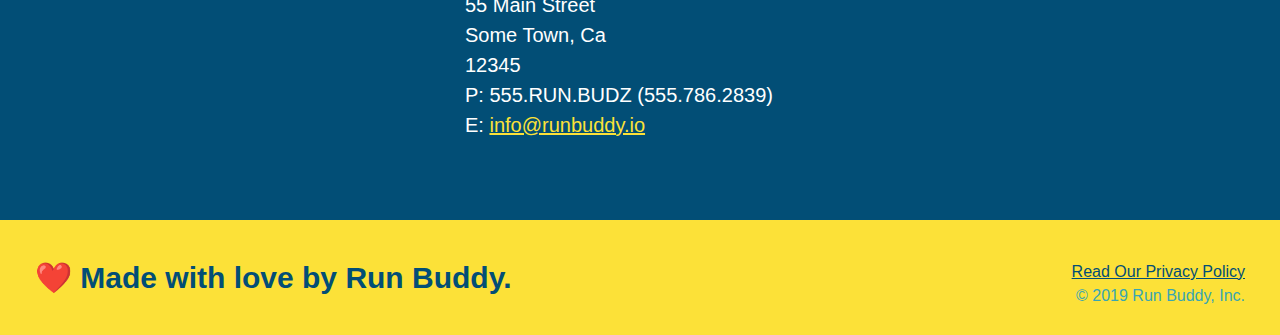
==== commit b733248d: "add contact form" ====
--- a/index.html
+++ b/index.html
@@ -192,19 +192,30 @@
         <h2 class="section-title secondary-border">
             Reach Out
         </h2>
-    <div class="contact-info">
+    <div class="contact-info iframe">
         <iframe
         src="https://www.google.com/maps/embed?pb=!1m18!1m12!1m3!1d184596.12013698727!2d-79.90496013267479!3d43.704015378473976!2m3!1f0!2f0!3f0!3m2!1i1024!2i768!4f13.1!3m3!1m2!1s0x882b1598fc115631%3A0xb42638a7da50dcc9!2sPetSmart!5e0!3m2!1sen!2sca!4v1607138807321!5m2!1sen!2sca" 
         width="400" 
         height="400" 
         frameborder="0" 
         style="border:0;" 
-        allowfullscreen="" 
-        aria-hidden="false" 
-        tabindex="0"
+        allowfullscreen
         >
-        </iframe>"
-    </div>
+        </iframe>
+    
+    <div class="contact-form">
+        <h3>Contact Us</h3>
+        <form>
+            <label for="contact-name">Your Name</label>
+            <input type="text" id="contact-name" placeholder="Your Name" />
+
+            <label for="contact-message">Message</label>
+            <textarea type="text" id="contact-message" placeholder="Message"></textarea>
+
+            <button type="submit">Submit</button>
+        </form>
+    </div> 
+
     <div class="contact-info">
         <h3>Run Buddy</h3>
         <p>
@@ -219,7 +230,7 @@
             P: 555.RUN.BUDZ (555.786.2839)<br/>
             E: <a href="mailto:info@runbuddy.io">info@runbuddy.io</a>
           </address>
-        </div>
+    </div>
     </section>
     
     <!-- footer -->
--- a/assets/css/style.css
+++ b/assets/css/style.css
@@ -217,6 +217,7 @@
   }
 
   /* REACH OUT STYLES START */
+  
   .contact {
     text-align: center;
     background: #024e76;
@@ -225,7 +226,13 @@
   .contact h2 {
     color: #fce138;
   }
-  .contact-info div {
+
+  .contact-info iframe {
+    width: 400px;
+    height: 400px;
+  }
+
+  .contact-info div{
     width: 410px;
     display: inline-block;
     vertical-align: top;
@@ -234,11 +241,7 @@
     color: white;
   }
  
-  .contact-info {
-    width: 400px;
-    height: 400px;
-    text-align: left
-  }
+ 
 
   .contact-info h3 {
     color: #fce138;
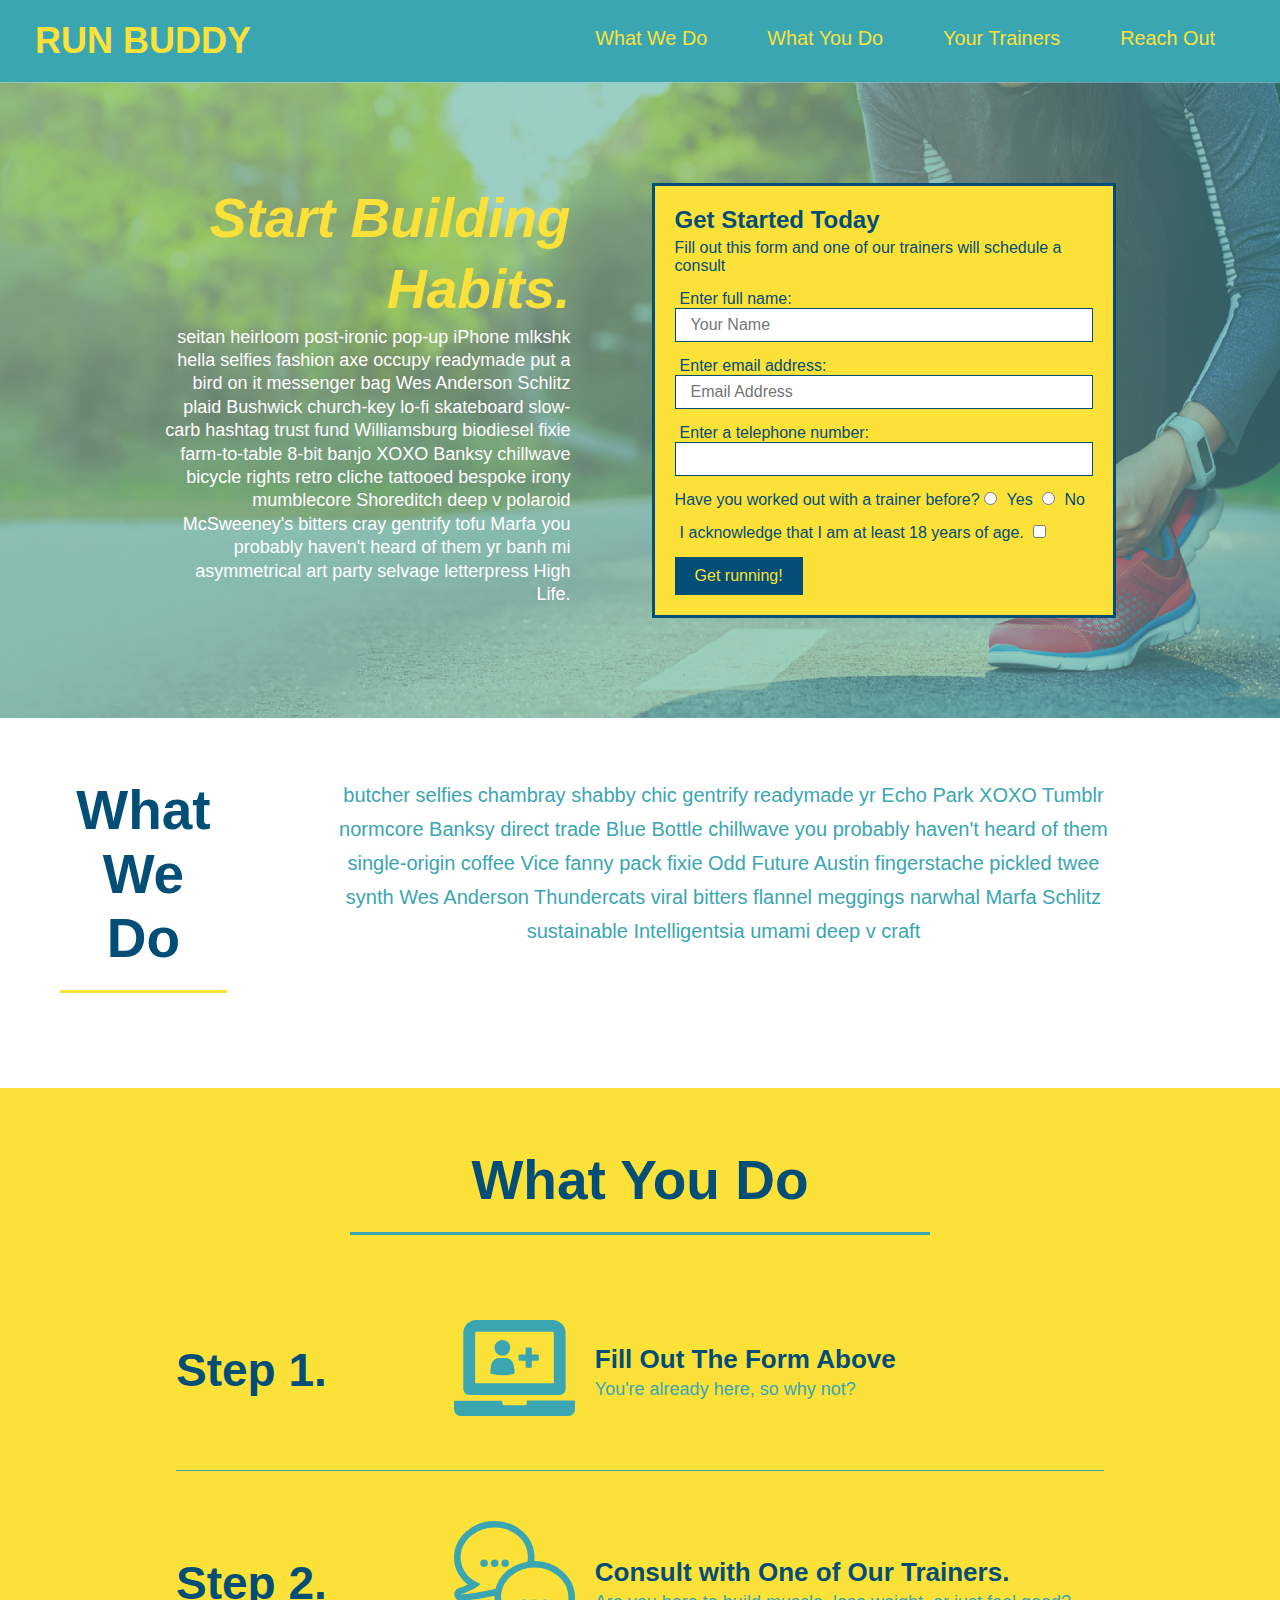
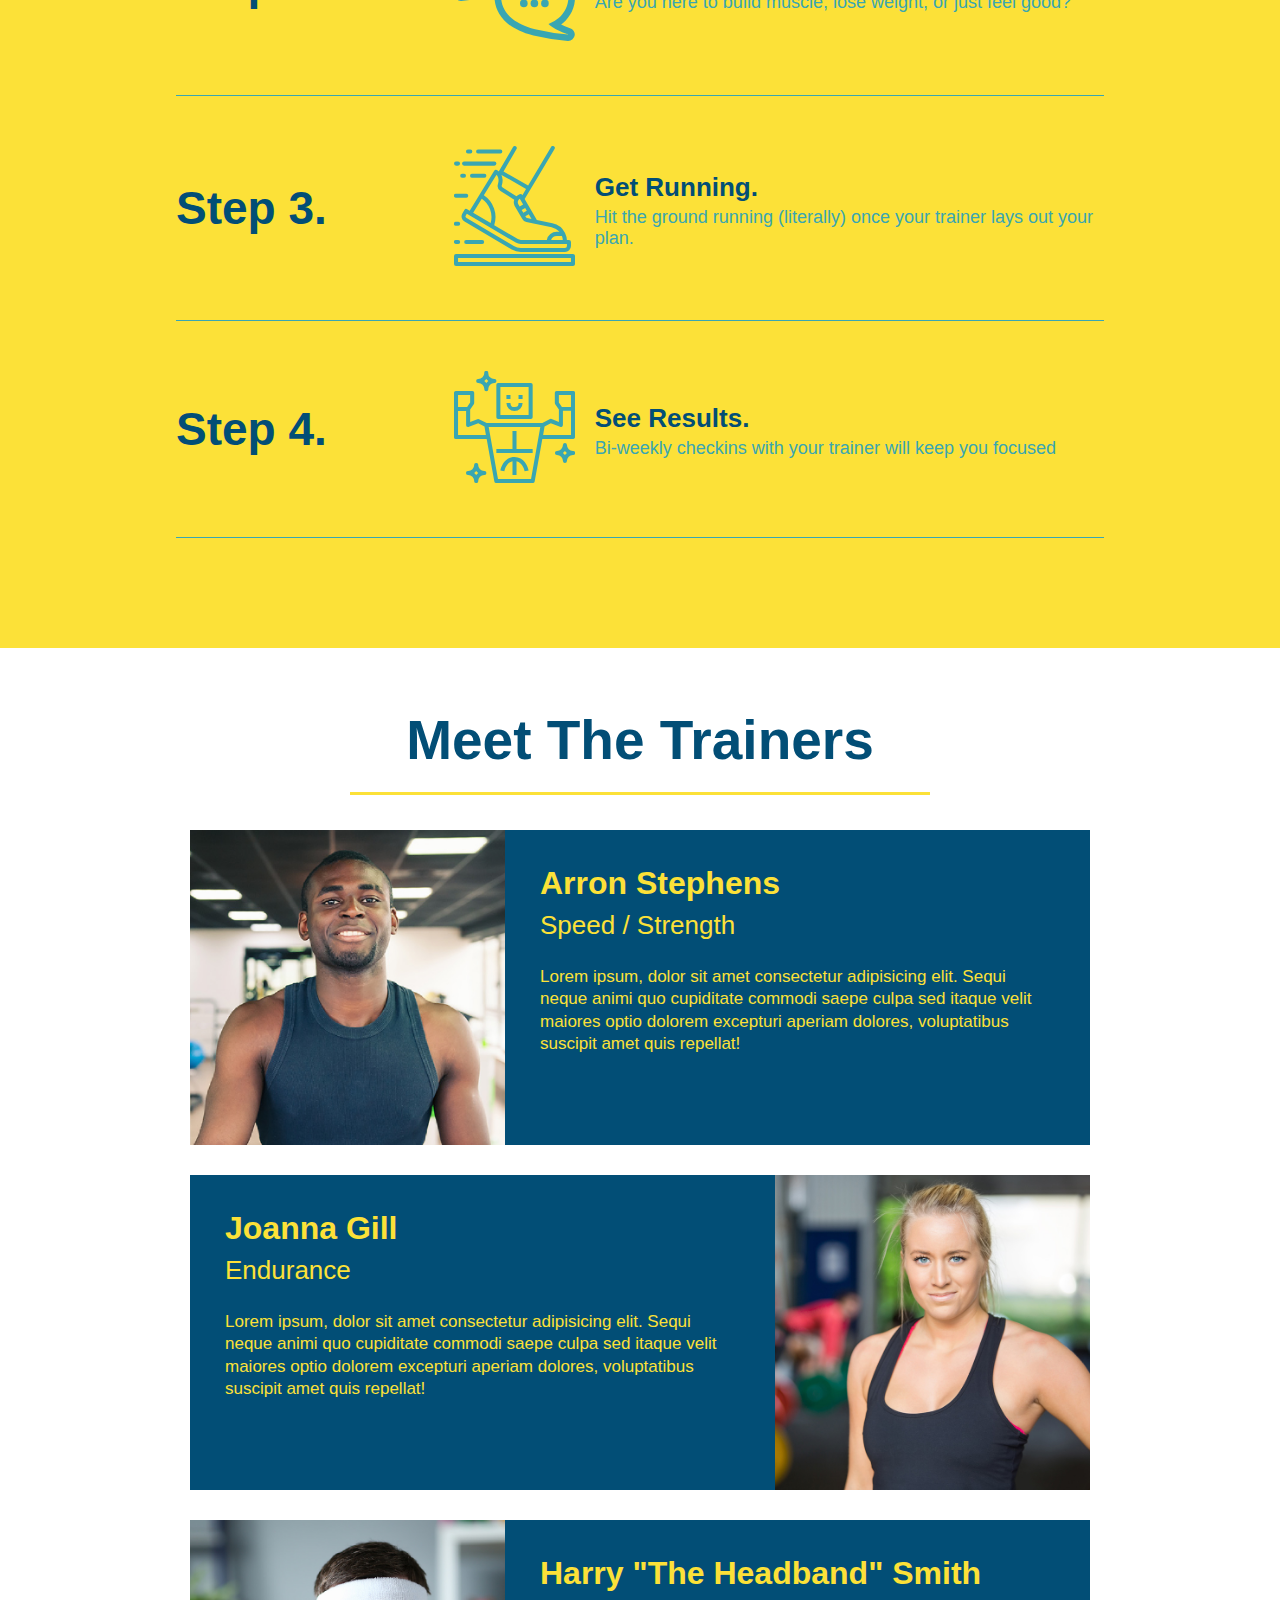
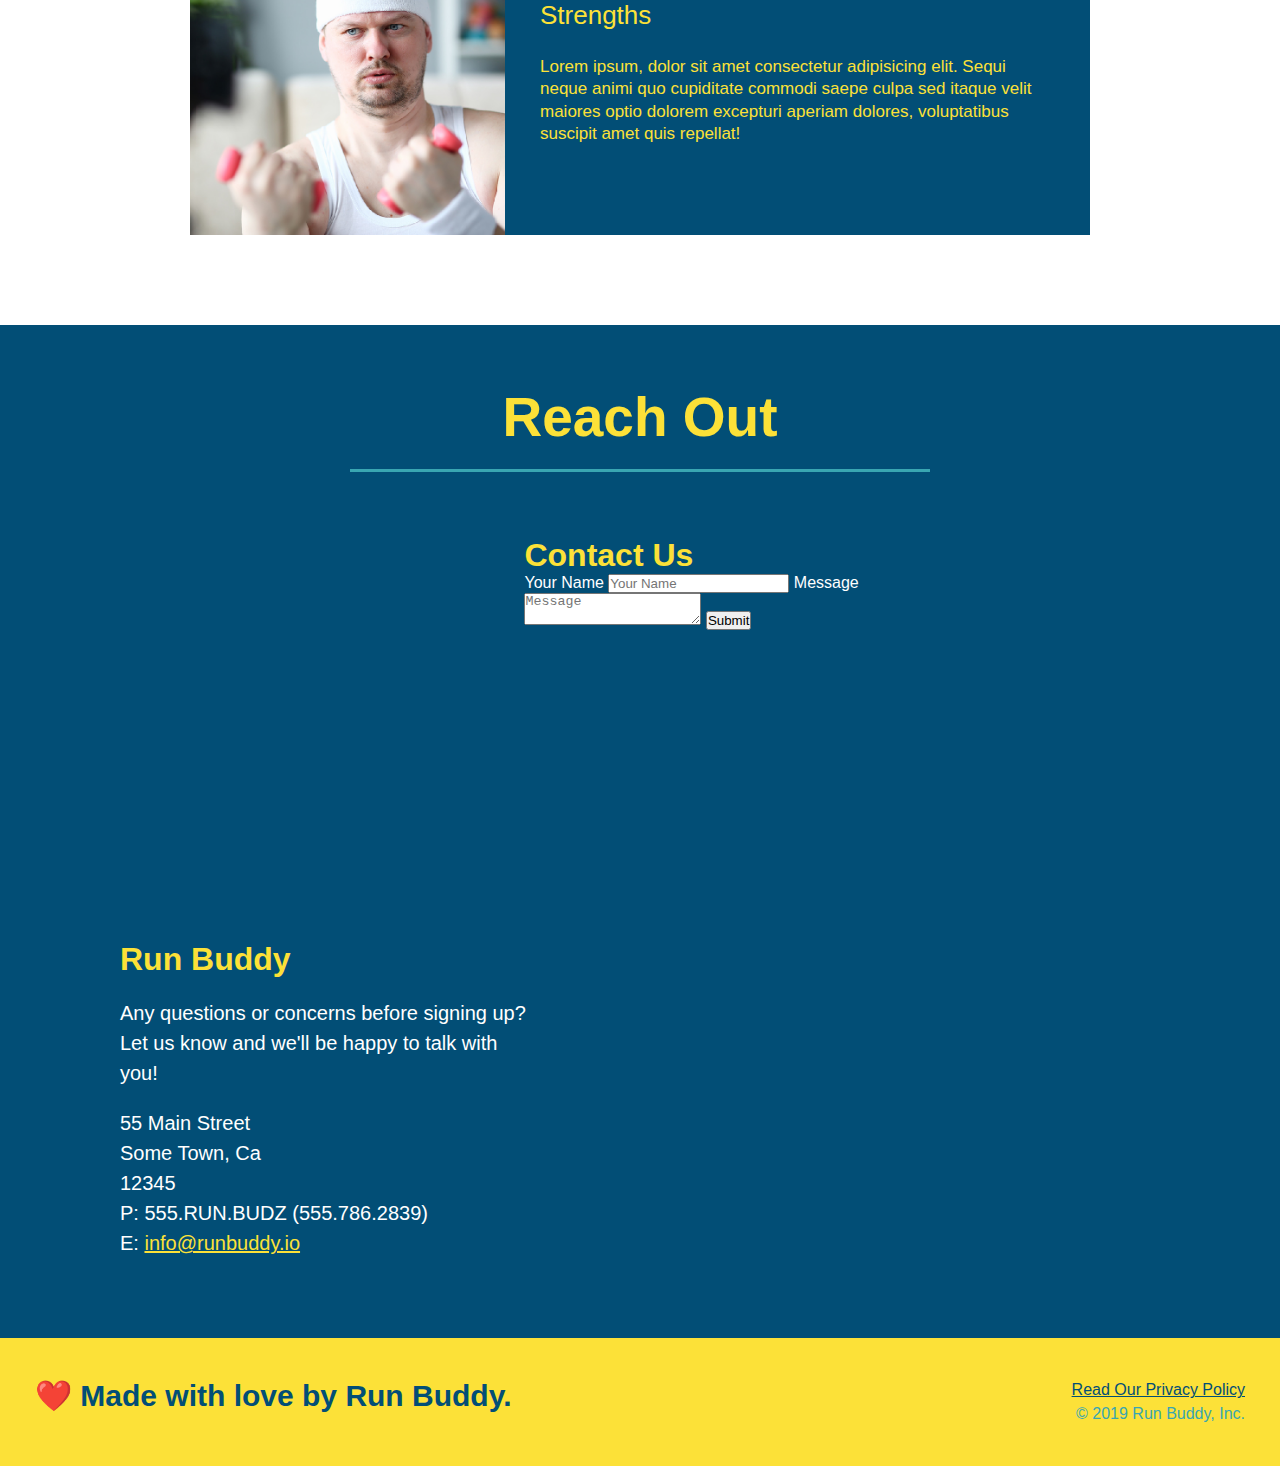
==== commit 2d8efa4c: "add flexbox to the steps" ====
--- a/index.html
+++ b/index.html
@@ -47,7 +47,7 @@
     <p>
         seitan heirloom post-ironic pop-up iPhone mlkshk hella selfies fashion axe occupy readymade put a bird on it messenger bag Wes Anderson Schlitz plaid Bushwick church-key lo-fi skateboard slow-carb hashtag trust fund Williamsburg biodiesel fixie farm-to-table 8-bit banjo XOXO Banksy chillwave bicycle rights retro cliche tattooed bespoke irony mumblecore Shoreditch deep v polaroid McSweeney's bitters cray gentrify tofu Marfa you probably haven't heard of them yr banh mi asymmetrical art party selvage letterpress High Life.
     </p>
-</div> 
+     </div> 
 
         <div class="hero-form">
             <h3>Get Started Today</h3>
@@ -89,62 +89,87 @@
     <!-- "what we do" section -->
     
     <section id="what-we-do" class="intro">
+<!-- Wrap every h2 with a class of "section-title" in this div! -->
+    <div class="flex-row">
         <h2 class="section-title primary-border">What We Do</h2>
+        <div class="flex-row">
         <p>
             butcher selfies chambray shabby chic gentrify readymade yr Echo Park XOXO Tumblr normcore Banksy direct trade Blue Bottle chillwave you probably haven't heard of them single-origin coffee Vice fanny pack fixie Odd Future Austin fingerstache pickled twee synth Wes Anderson Thundercats viral bitters flannel meggings narwhal Marfa Schlitz sustainable Intelligentsia umami deep v craft
         </p>
-    
+    </div>
+    </div>
     </section>
 
     <!-- "what you do" section -->
     <section id="what-you-do" class="steps">
+        <!-- Wrap every h2 with a class of "section-title" in this div! -->
+    <div class="flex-row">
         <h2 class="section-title secondary-border">What You Do</h2>
-
-        <div>
-           
-            <!-- insert this img element -->
+    </div>
+    <div class="step">
+        <h3>Step 1.</h3>
+        <div class="step-info">
+          <div class="step-img">
             <img src="./assets/images/step-1.svg" alt="" />
-            <h3>Step 1: <span>Fill Out the Form Above.</span></h3>
+          </div>
+          <div class="step-text">
+            <h4>Fill Out The Form Above</h4>
             <p>You're already here, so why not?</p>
-       
-        </div>
-        
-        <div>
-            
+          </div>
+        </div>
+      </div>
+        
+        <div class="step">
+            <h3>Step 2.</h3>
+          <div class="step-info">
+             <div class="step-img">
             <!-- insert this img element -->
            <img src="./assets/images/step-2.svg" alt="" />
-           <h3>Step 2: <span>Consult with One of Our Trainers.</span></h3>
+        </div>
+        <div class="step-text">
+            <h4>Consult with One of Our Trainers.</h4>
            <p>Are you here to build muscle, lose weight, or just feel good?</p>
-      
-        </div>
-
-       <div>
-            
+           </div>
+        </div>
+    </div>
+        
+        <div class="step">
+            <h3>Step 3.</h3>
+            <div class="step-info">
+                <div class="step-img">
         <!-- insert this img element -->
           <img src="./assets/images/step-3.svg" alt="" />
-          <h3>Step 3: <span>Get Running.</span></h3>
+          </div>
+          <div class="step-text">
+          <h4>Get Running.</h4>
           <p>Hit the ground running (literally) once your trainer lays out your plan.</p>
-     
-        </div>
-
-      <div>
-           
+         </div>
+       </div>
+    </div>
+        
+        <div class="step">
+            <h3>Step 4.</h3>
+            <div class="step-info">
+                <div class="step-img">
         <!-- insert this img element -->
-          
-        <img src="./assets/images/step-4.svg" alt="" />
-         <h3>Step 4: <span>See Results.</span></h3>
+          <img src="./assets/images/step-4.svg" alt="" />
+         </div>
+         <div class="step-text">
+         <h4>See Results.</h4>
          <p>Bi-weekly checkins with your trainer will keep you focused</p>
-     
-        </div>
-    
+            </div>
+        </div>
+      </div>
     </section>
     
     <!-- "meet the trainers" section -->
     <section id="your-trainers" class="trainers">
-        
+        <!-- Wrap every h2 with a class of "section-title" in this div! -->
+    <div class="flex-row">
         <h2 class="section-title primary-border">
             Meet The Trainers
         </h2>
+    </div>
          <!-- first trainer bio -->
         <article class="trainer">
             <img src="./assets/images/trainer-1.jpg" alt="Arron Stephens in his workout clothes, ready to pump iron" />
--- a/assets/css/style.css
+++ b/assets/css/style.css
@@ -13,43 +13,56 @@
 header {
     padding: 20px 35px;
     background-color: #39a6b2;
-  }
+    display: flex;
+    justify-content: space-between;
+    flex-wrap: wrap;
+}
 header h1 {
-    font-weight: bold;
-    font-size: 36px;
-    color: #fce138;
-    margin: 0;
-    display: inline;
-  }
-header a {
+  font-weight: bold;
+  font-size: 36px;
+  color: #fce138;
+  margin: 0;
+ }
+  
+  header a {
+    
     text-decoration: none;
     color: #fce138;
 }
+
 header nav {
-    float: right;
-    margin: 7px 0;
-}
-header nav ul li{
-    display: inline;
+    
+  margin: 7px 0;
+}
+header nav ul {
+    display: flex;
+    flex-wrap: wrap;
+    justify-content: space-between;
+    align-items: center;
+    list-style: none;
 }
 header nav ul li a {
     margin: 0 30px;
     font-weight: lighter;
-    font-size: 22px;
-}
+    font-size: 1.55vw;
+}
+/* apply styles to <footer> */
 footer {
     background: #fce138;
     width: 100%;
     padding: 40px 35px;
+    display: flex;
+    justify-content: space-between;
+    flex-wrap: wrap;
 }
 footer h2 {
-    display: inline;
+    
     color: #024e76;
     font-size: 30px;
     margin: 0;
 }
 footer div {
-    float: right;
+    
     line-height: 1.5;
     text-align: right;
 }
@@ -63,21 +76,37 @@
 
 /* Hero Style Start */
 .hero {
-    background-image: url("../images/hero-bg.jpg");
-    height: 600px;
-    background-size: cover;
-    background-position: center;
-    position: relative;
-}
+  background-image: url("../images/hero-bg.jpg");
+  background-size: cover;
+  background-position: center;
+  display:flex;
+  justify-content: center;
+  flex-wrap: wrap;
+    
+}
+
+.hero-cta {
+  width: 35%;
+  text-align: right;
+  margin:  3.5%;
+  color: #fff;
+  font-size: 18px;
+  line-height: 1.3;
+}
+
+.hero-cta h2 {
+  font-style: italic;
+  font-size: 55px;
+  color: #fce138;
+}
+
 .hero-form {
-    border: solid 3px #024e76;
-    background-color:  #fce138;
-    padding: 20px;
-    width: 500px;
-    color: #024e76;
-    position: absolute;
-    bottom: 120px;
-    right: 140px;
+  border: solid 3px #024e76;
+  background-color:  #fce138;
+  padding: 20px;
+  color: #024e76; 
+  width: 40%;   
+  margin: 3.5%;    
 }
 .hero-form p {
     margin: 5px 0 15px 0;
@@ -110,18 +139,17 @@
 
 /* What we do Start */
 
-.intro {
-    text-align: center;
-}
+
 .section-title {
     font-size: 55px;
     color: #024e76;
-    margin-bottom: 35px;
-    padding: 0 100px 20px 100px;
+    padding-bottom: 20px;
+    text-align: center;
     border-bottom: 3px solid;
     border-color: #fce138;
-    display: inline-block;
+    margin: 0 auto 35px auto;
     border-bottom: 3px solid;
+    width: 50%;
 }
 .primary-border {
     border-color: #fce138;
@@ -137,43 +165,64 @@
     width: 80%;
     font-size: 20px;
     margin: 0 auto;
+    text-align: center
   }
   /* What we do End */
 
   /* What you do Start */
   
   .steps {
-    text-align: center;
+    
     background: #fce138;
   }
-  .steps div {
-      margin-bottom: 80px;
-}
-
-.steps img {
-    width: 15%;
-    margin: 10px;
-}
-
-.steps h3 {
+  .step {
+    margin: 50px auto;
+    padding-bottom: 50px;
+    width: 80%;
+    border-bottom: 1px solid #39a6b2;
+    display: flex;
+    flex-wrap: wrap;
+    align-items: center;
+    justify-content: space-between;
+  }
+  .step-info {
+    flex: 2 70%;
+    display: flex;
+    flex-wrap: wrap;
+    align-items: center;
+  }
+  .step-img {
+    flex: 1 12%;
+    margin-right: 20px;
+  }
+  .step-img img {
+    max-width: 100%;
+  }
+  .step-text {
+    flex: 12;
+  }
+.step h3 {
     color: #024e76;
     font-size: 46px;
-    margin-top: 10px;
-}
-
-.steps p {
+    flex: 1 30%;
+}
+.step-text h4 {
+  font-size: 26px;
+  line-height: 1.5;
+  color: #024e76;
+}
+
+.step-text p {
     color: #39a6b2;
-    font-size: 23px;
-}
-
-.steps span {
-    font-size: 38px;
-}
+    font-size: 18px;
+}
+
+
 
 /*  Trainers section Starts */
 
 .trainers {
-    text-align: center;
+    
 }
 
 .trainer {
@@ -219,7 +268,7 @@
   /* REACH OUT STYLES START */
   
   .contact {
-    text-align: center;
+    
     background: #024e76;
   }
 
@@ -259,4 +308,7 @@
     color: #fce138;
   }
   
+  .flex-row {
+    display: flex;
+  }
   /* REACH OUT STYLES END */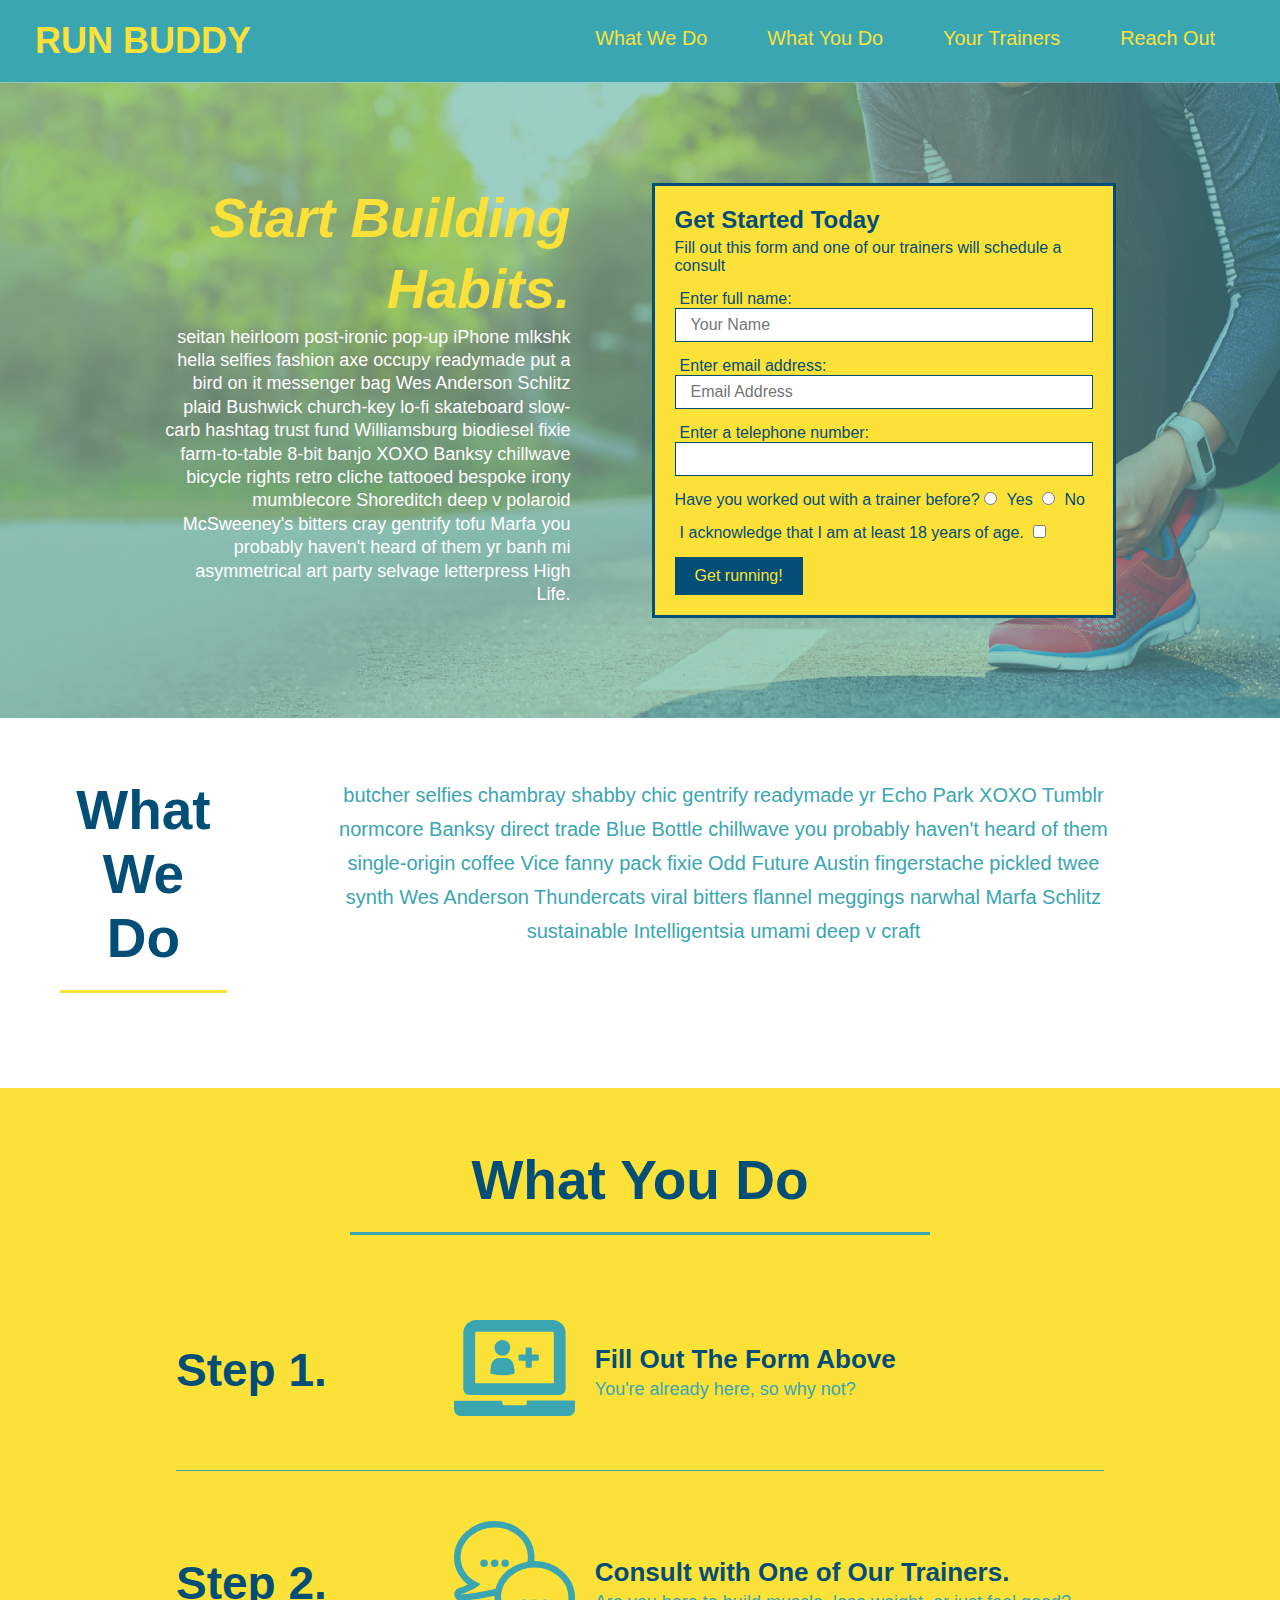
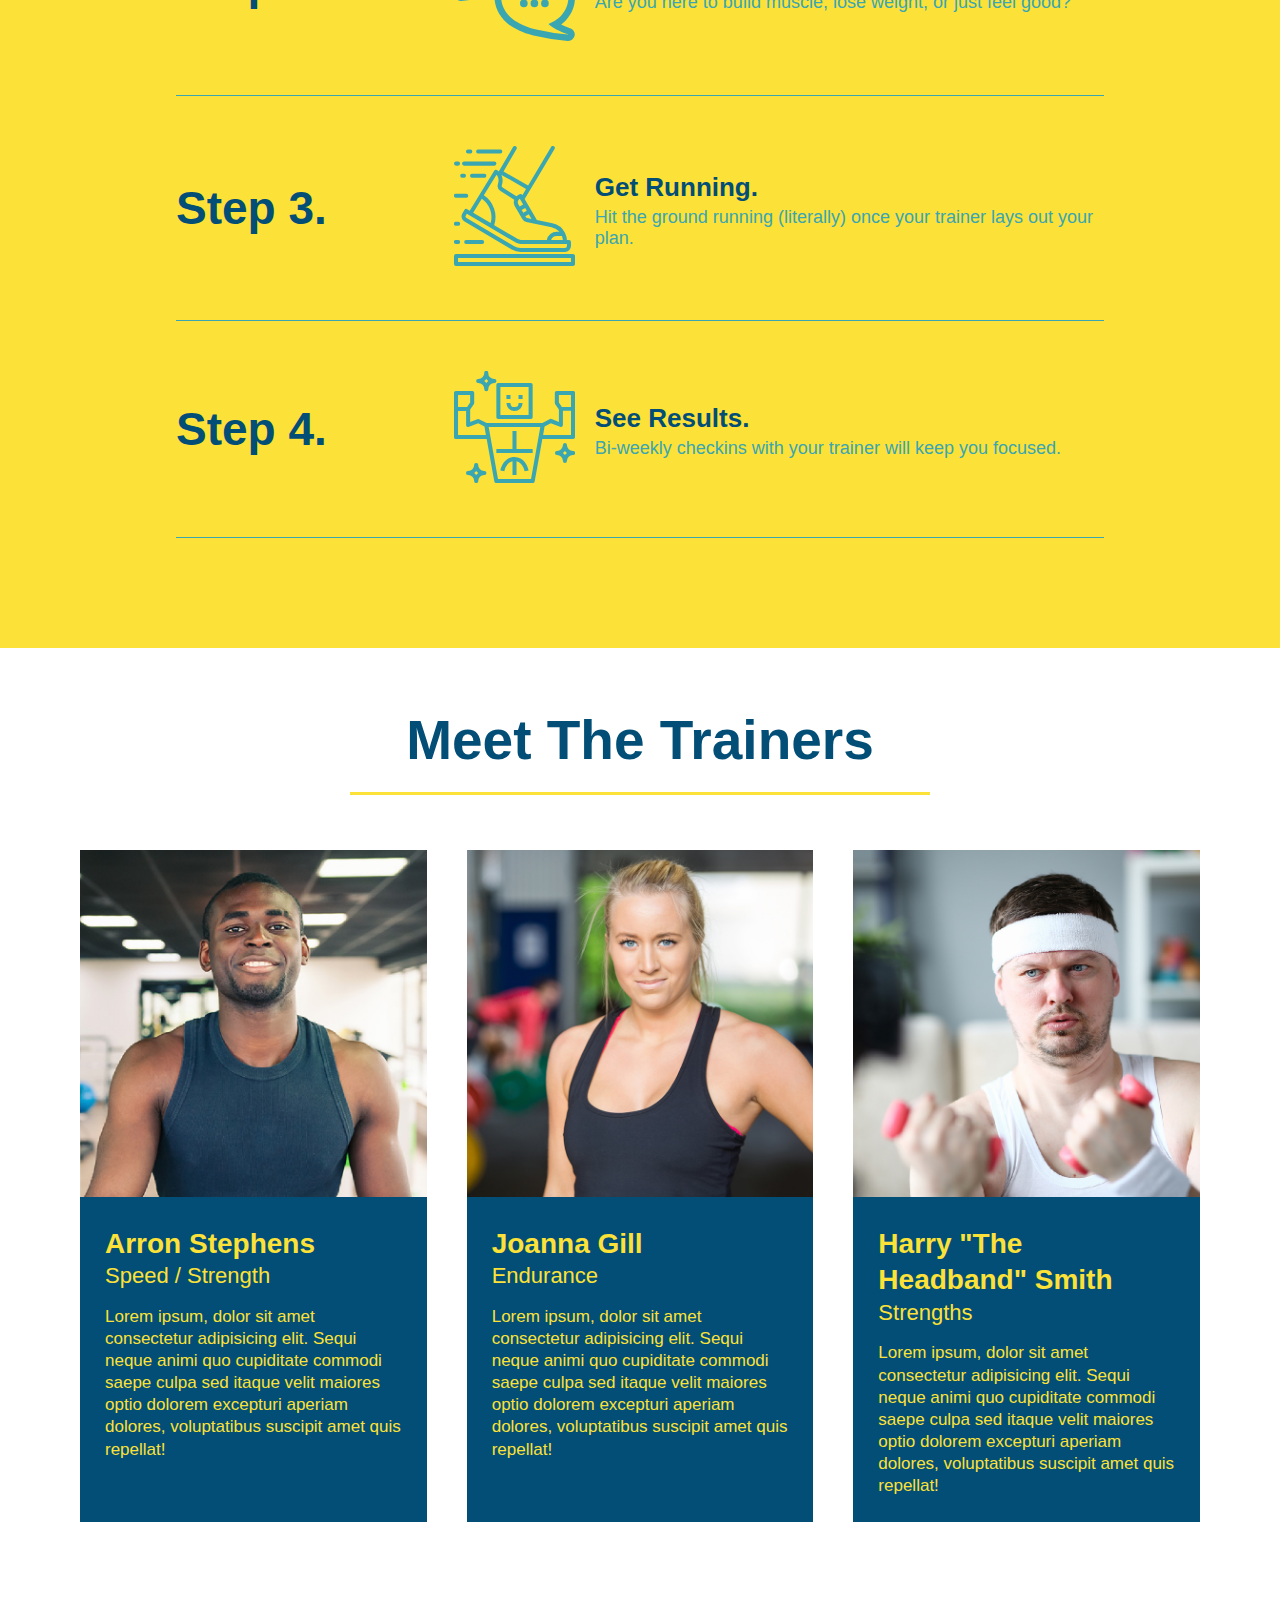
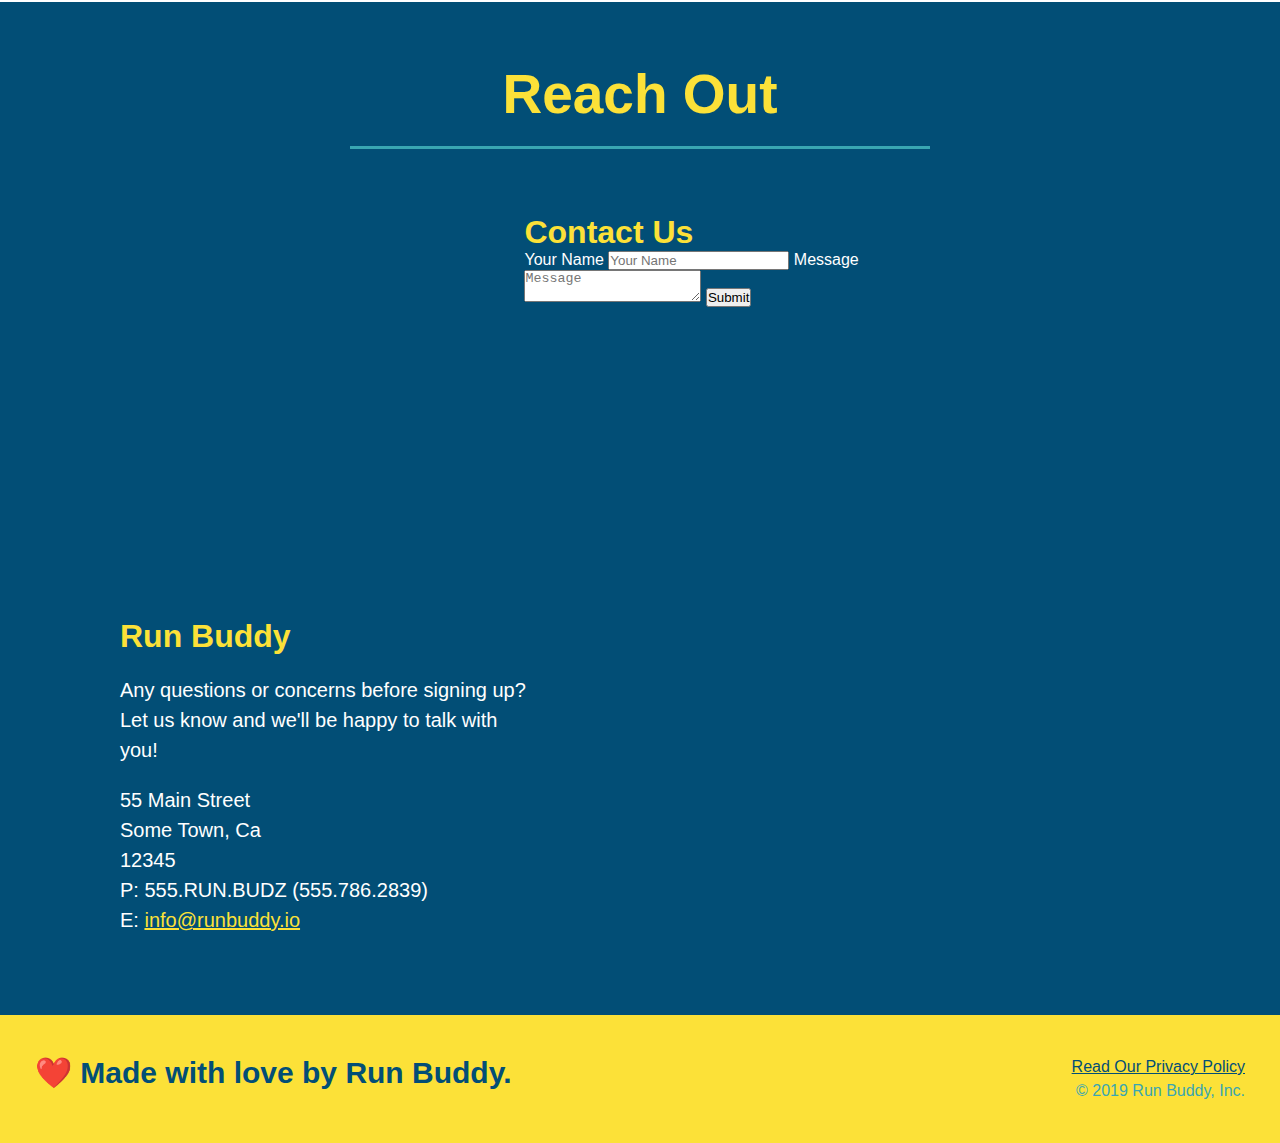
==== commit bc209311: "add flexbox to the trainers" ====
--- a/index.html
+++ b/index.html
@@ -156,57 +156,59 @@
          </div>
          <div class="step-text">
          <h4>See Results.</h4>
-         <p>Bi-weekly checkins with your trainer will keep you focused</p>
+         <p>Bi-weekly checkins with your trainer will keep you focused.</p>
             </div>
         </div>
       </div>
     </section>
     
     <!-- "meet the trainers" section -->
-    <section id="your-trainers" class="trainers">
+    <section id="your-trainers">
         <!-- Wrap every h2 with a class of "section-title" in this div! -->
     <div class="flex-row">
         <h2 class="section-title primary-border">
             Meet The Trainers
         </h2>
     </div>
+    <div class="trainers">
          <!-- first trainer bio -->
         <article class="trainer">
             <img src="./assets/images/trainer-1.jpg" alt="Arron Stephens in his workout clothes, ready to pump iron" />
-            <div class="trainer-bio text-left">
-                <h3>Arron Stephens</h3>
-                <h4>Speed / Strength</h4>
-                <p>
-                    Lorem ipsum, dolor sit amet consectetur adipisicing elit. Sequi neque animi quo cupiditate commodi saepe culpa sed
-                    itaque velit maiores optio dolorem excepturi aperiam dolores, voluptatibus suscipit amet quis repellat! 
-                </p>
-             </div>
+                <div class="trainer-bio">
+                    <h3 class="trainer-name">Arron Stephens</h3>
+                    <h4 class="trainer-role">Speed / Strength</h4>
+                    <p>
+                      Lorem ipsum, dolor sit amet consectetur adipisicing elit. Sequi neque animi quo cupiditate commodi saepe culpa sed
+                      itaque velit maiores optio dolorem excepturi aperiam dolores, voluptatibus suscipit amet quis repellat!
+                    </p>
+                  </div>
             </article>
             <!-- second trainer bio -->
             <article class="trainer">
-            <div class="trainer-bio text-left">
-                <h3>Joanna Gill</h3>
-                <h4>Endurance</h4>
+            <img src="./assets/images/trainer-2.jpg" alt="Joanna Gill cooling off after a workout" />
+            <div class="trainer-bio">
+                <h3 class="trainer-name">Joanna Gill</h3>
+                <h4 class="trainer-role">Endurance</h4>
                 <p>
                     Lorem ipsum, dolor sit amet consectetur adipisicing elit. Sequi neque animi quo cupiditate commodi saepe culpa sed
                     itaque velit maiores optio dolorem excepturi aperiam dolores, voluptatibus suscipit amet quis repellat! 
                 </p>
              </div>
-             <img src="./assets/images/trainer-2.jpg" alt="Joanna Gill cooling off after a workout" />
+             
             </article>
            <!-- third trainer bio -->
             <article class="trainer">
             <img src="./assets/images/trainer-3.jpg" alt="Harry Smith wearing a headband and lifting comically small pink weights" />
-            <div class="trainer-bio text-left">
-                <h3>Harry "The Headband" Smith</h3>
-                <h4>Strengths</h4>
+            <div class="trainer-bio">
+                <h3 class="trainer-name">Harry "The Headband" Smith</h3>
+                <h4 class="trainer-role">Strengths</h4>
                 <p>
                     Lorem ipsum, dolor sit amet consectetur adipisicing elit. Sequi neque animi quo cupiditate commodi saepe culpa sed
                     itaque velit maiores optio dolorem excepturi aperiam dolores, voluptatibus suscipit amet quis repellat! 
                 </p>
             </div>
             </article>
-
+        </div>
     
     </section>
     
--- a/assets/css/style.css
+++ b/assets/css/style.css
@@ -222,25 +222,29 @@
 /*  Trainers section Starts */
 
 .trainers {
-    
+  width: 100%;
+  margin: 0 auto;
+  display: flex;
+  flex-wrap: wrap;
+  justify-content: space-around;
 }
 
 .trainer {
-    width: 900px;
-    margin: 0 auto 30px auto;
+    
+    margin: 20px;
     background: #024e76;
     color: #fce138;
-    overflow: auto;
+    flex: 1
 }
 .trainer img {
-    width: 35%;
-    float: left;
+    width: 100%;
+    
   }
   
 .trainer-bio {
-    padding: 35px;
-    float: left;
-    width: 65%;
+    padding: 25px;
+   
+    line-height: 1.3;
   }
   .text-left {
     text-align: left;
@@ -250,19 +254,19 @@
     text-align: right;
   }
   .trainer-bio h3 {
-    font-size: 32px;
-    margin-bottom: 8px;
+    font-size: 28px;
+    
   }
   
   .trainer-bio h4 {
     font-weight: lighter;
-    font-size: 26px;
-    margin-bottom: 25px;
+    font-size: 22px;
+    margin-bottom: 15px;
   }
   
   .trainer-bio p {
     font-size: 17px;
-    line-height: 1.3;
+    
   }
 
   /* REACH OUT STYLES START */
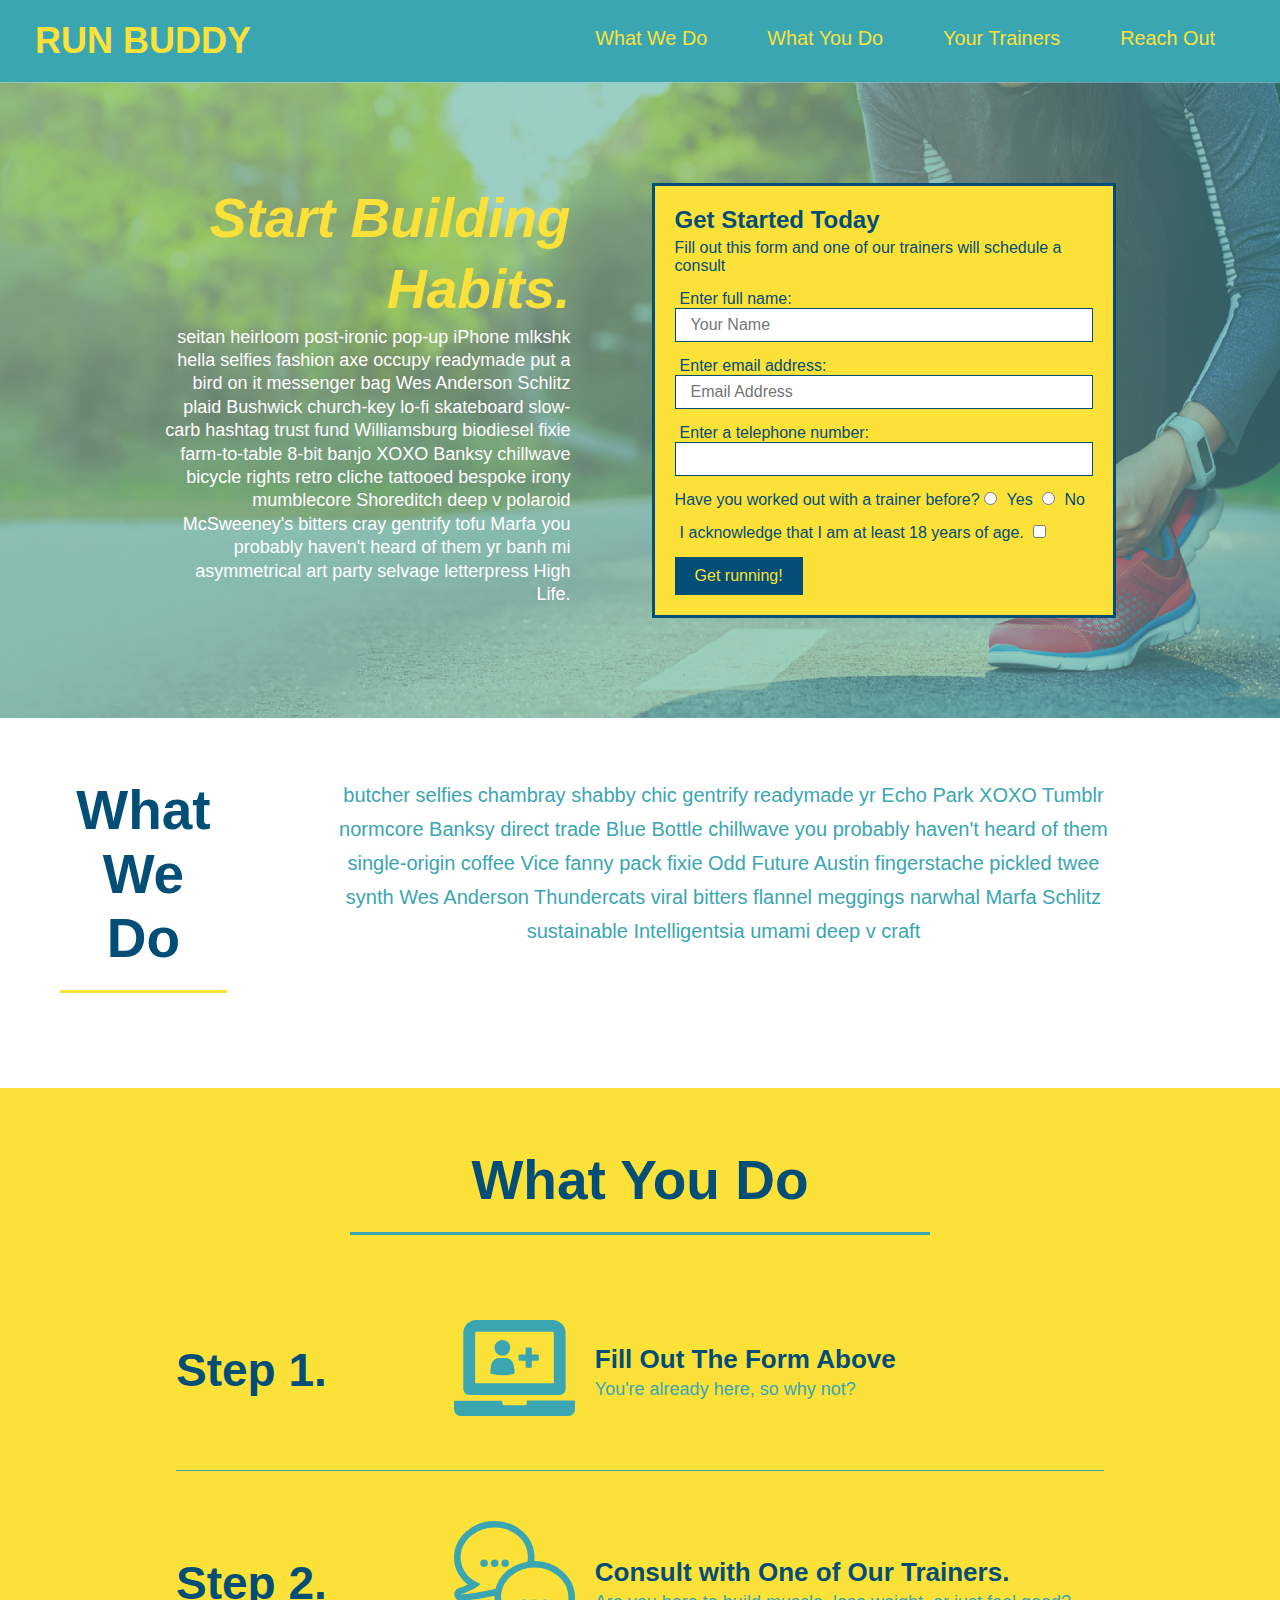
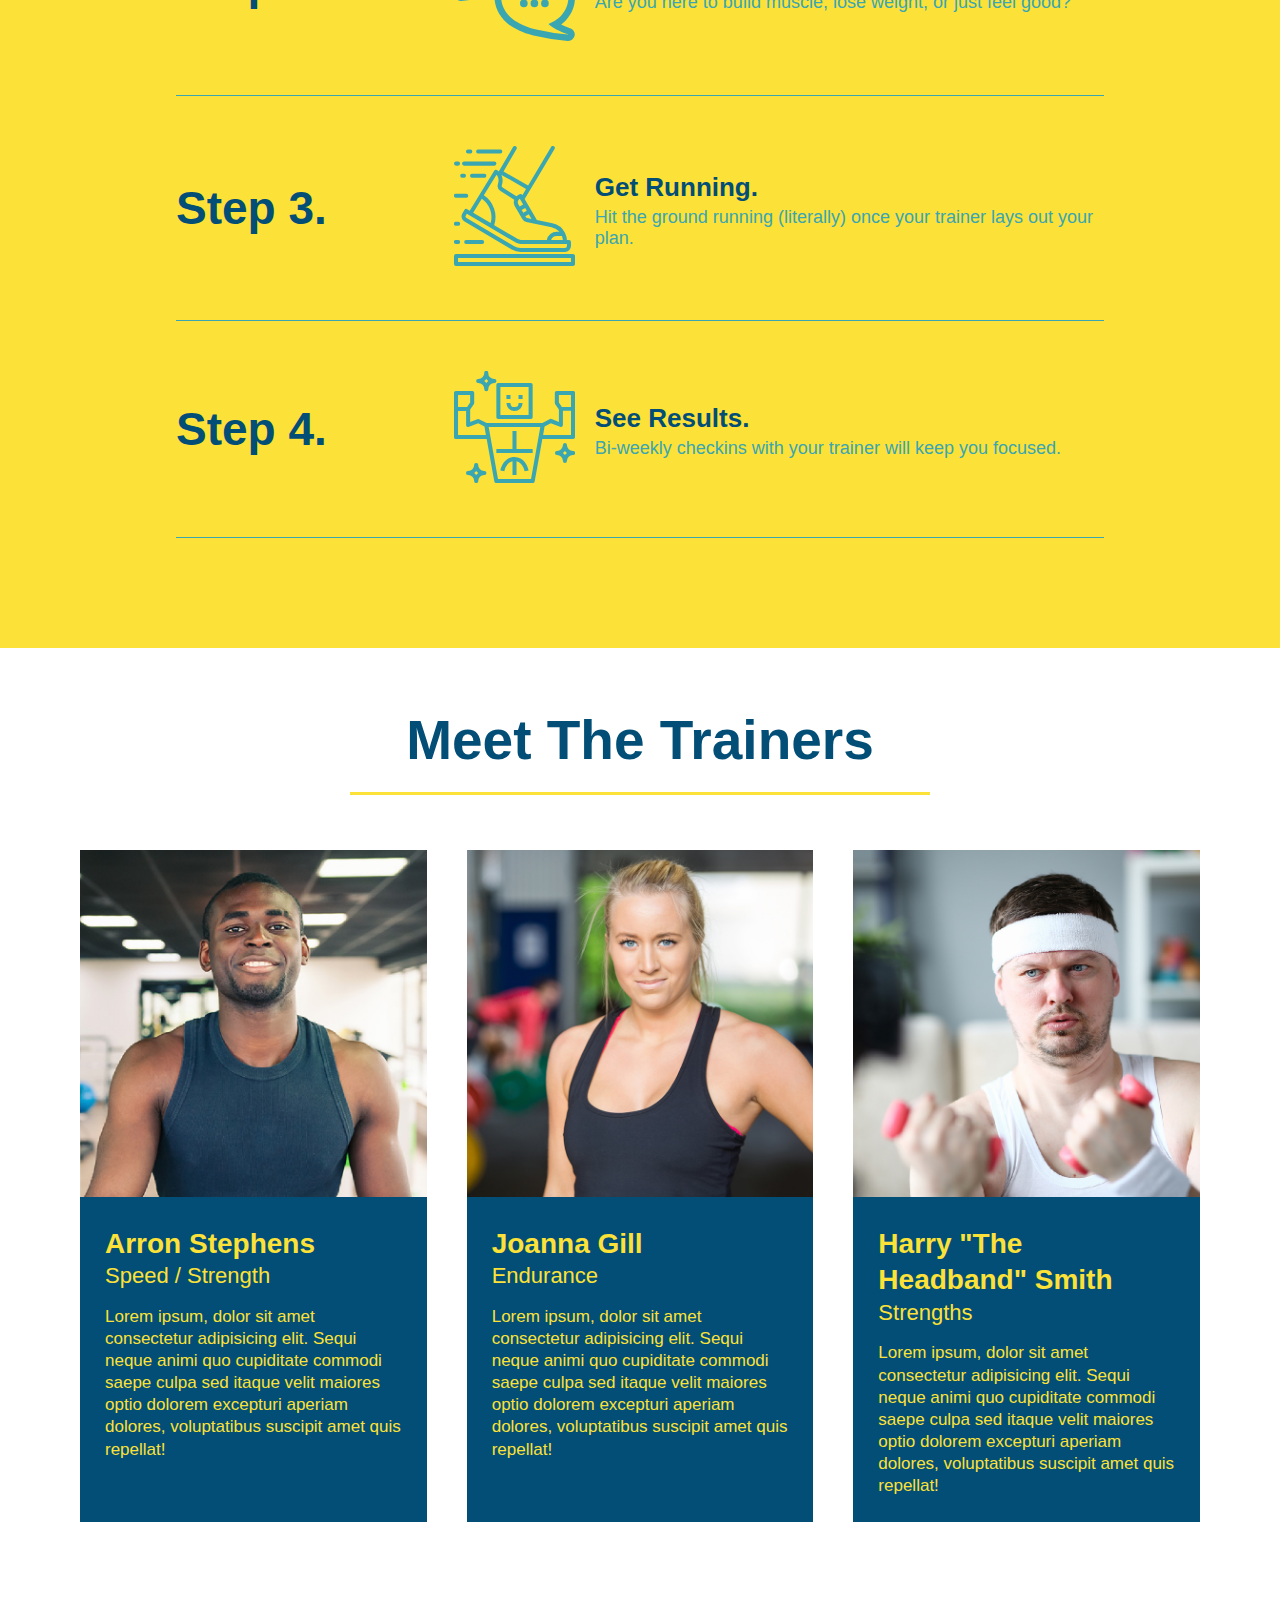
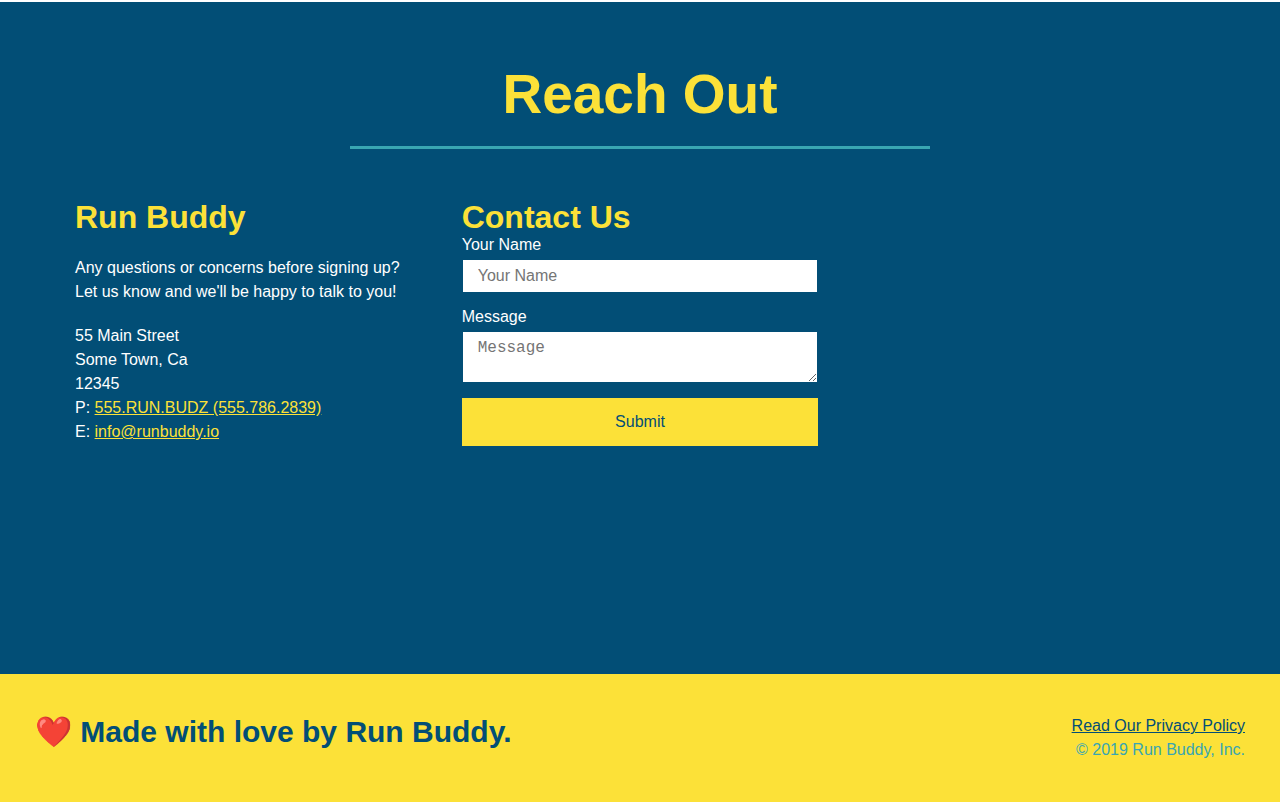
==== commit 3ab77b0d: "flexbox contact form and iframe" ====
--- a/index.html
+++ b/index.html
@@ -219,45 +219,44 @@
         <h2 class="section-title secondary-border">
             Reach Out
         </h2>
-    <div class="contact-info iframe">
-        <iframe
-        src="https://www.google.com/maps/embed?pb=!1m18!1m12!1m3!1d184596.12013698727!2d-79.90496013267479!3d43.704015378473976!2m3!1f0!2f0!3f0!3m2!1i1024!2i768!4f13.1!3m3!1m2!1s0x882b1598fc115631%3A0xb42638a7da50dcc9!2sPetSmart!5e0!3m2!1sen!2sca!4v1607138807321!5m2!1sen!2sca" 
-        width="400" 
-        height="400" 
-        frameborder="0" 
-        style="border:0;" 
-        allowfullscreen
-        >
-        </iframe>
-    
-    <div class="contact-form">
-        <h3>Contact Us</h3>
-        <form>
-            <label for="contact-name">Your Name</label>
-            <input type="text" id="contact-name" placeholder="Your Name" />
-
-            <label for="contact-message">Message</label>
-            <textarea type="text" id="contact-message" placeholder="Message"></textarea>
-
-            <button type="submit">Submit</button>
-        </form>
-    </div> 
-
-    <div class="contact-info">
-        <h3>Run Buddy</h3>
-        <p>
-            Any questions or concerns before signing up?
-            <br />
-            Let us know and we'll be happy to talk with you!
-        </p>
-        <address>
-            55 Main Street <br/>
-            Some Town, Ca <br/>
-            12345<br />
-            P: 555.RUN.BUDZ (555.786.2839)<br/>
-            E: <a href="mailto:info@runbuddy.io">info@runbuddy.io</a>
-          </address>
-    </div>
+   <div class="contact-info">
+  <div>
+    <h3>Run Buddy</h3>
+    <p>
+      Any questions or concerns before signing up?
+      <br />
+      Let us know and we'll be happy to talk to you!
+    </p>
+
+    <address>
+      55 Main Street <br />
+      Some Town, Ca <br />
+      12345 <br />
+      P: <a href="tel:555.786.2839">555.RUN.BUDZ (555.786.2839)</a><br />
+      E: <a href="mailto://info@runbuddy.io">info@runbuddy.io</a>
+    </address>
+
+  </div>
+
+  <div class="contact-form">
+    <h3>Contact Us</h3>
+    <form>
+      <label for="contact-name">Your Name</label>
+      <input type="text" id="contact-name" placeholder="Your Name" />
+
+      <label for="contact-message">Message</label>
+      <textarea id="contact-message" placeholder="Message"></textarea>
+
+      <button type="submit">Submit</button>
+    </form>
+  </div>
+
+  <iframe
+  src="https://www.google.com/maps/embed?pb=!1m18!1m12!1m3!1d184596.12013698727!2d-79.90496013267479!3d43.704015378473976!2m3!1f0!2f0!3f0!3m2!1i1024!2i768!4f13.1!3m3!1m2!1s0x882b1598fc115631%3A0xb42638a7da50dcc9!2sPetSmart!5e0!3m2!1sen!2sca!4v1607138807321!5m2!1sen!2sca" 
+  width="400" height="400" frameborder="0" style="border:0;" allowfullscreen="" aria-hidden="false" tabindex="0">
+  </iframe>
+
+</div>
     </section>
     
     <!-- footer -->
--- a/assets/css/style.css
+++ b/assets/css/style.css
@@ -281,21 +281,46 @@
   }
 
   .contact-info iframe {
-    width: 400px;
+   
     height: 400px;
   }
 
   .contact-info div{
-    width: 410px;
-    display: inline-block;
-    vertical-align: top;
-    text-align: left;
-    margin: 30px 0 0 60px;
+   
     color: white;
   }
  
- 
-
+  .contact-info {
+    display: flex;
+    justify-content: space-between;
+    flex-wrap: wrap;
+  }
+
+  .contact-info > * {
+    flex: 1;
+    margin: 15px;
+
+  }
+
+  .contact-form input, .contact-form textarea {
+    border: 1px solid #024e76;
+    display: block;
+    padding: 7px 15px;
+    font-size: 16px;
+    color: #024e76;
+    width: 100%;
+    margin-bottom: 15px;
+    margin-top: 5px;
+  }
+  .contact-form button{
+    width: 100%;
+    border: none;
+    background: #fce138;
+    color: #024e76;
+    text-align: center;
+    padding: 15px 0;
+    font-size: 16px;
+  }
   .contact-info h3 {
     color: #fce138;
     font-size: 32px;
@@ -304,7 +329,7 @@
   .contact-info p, .contact-info address {
     margin: 20px 0;
     line-height: 1.5;
-    font-size: 20px;
+    font-size: 16px;
     font-style: normal;
   }
   
